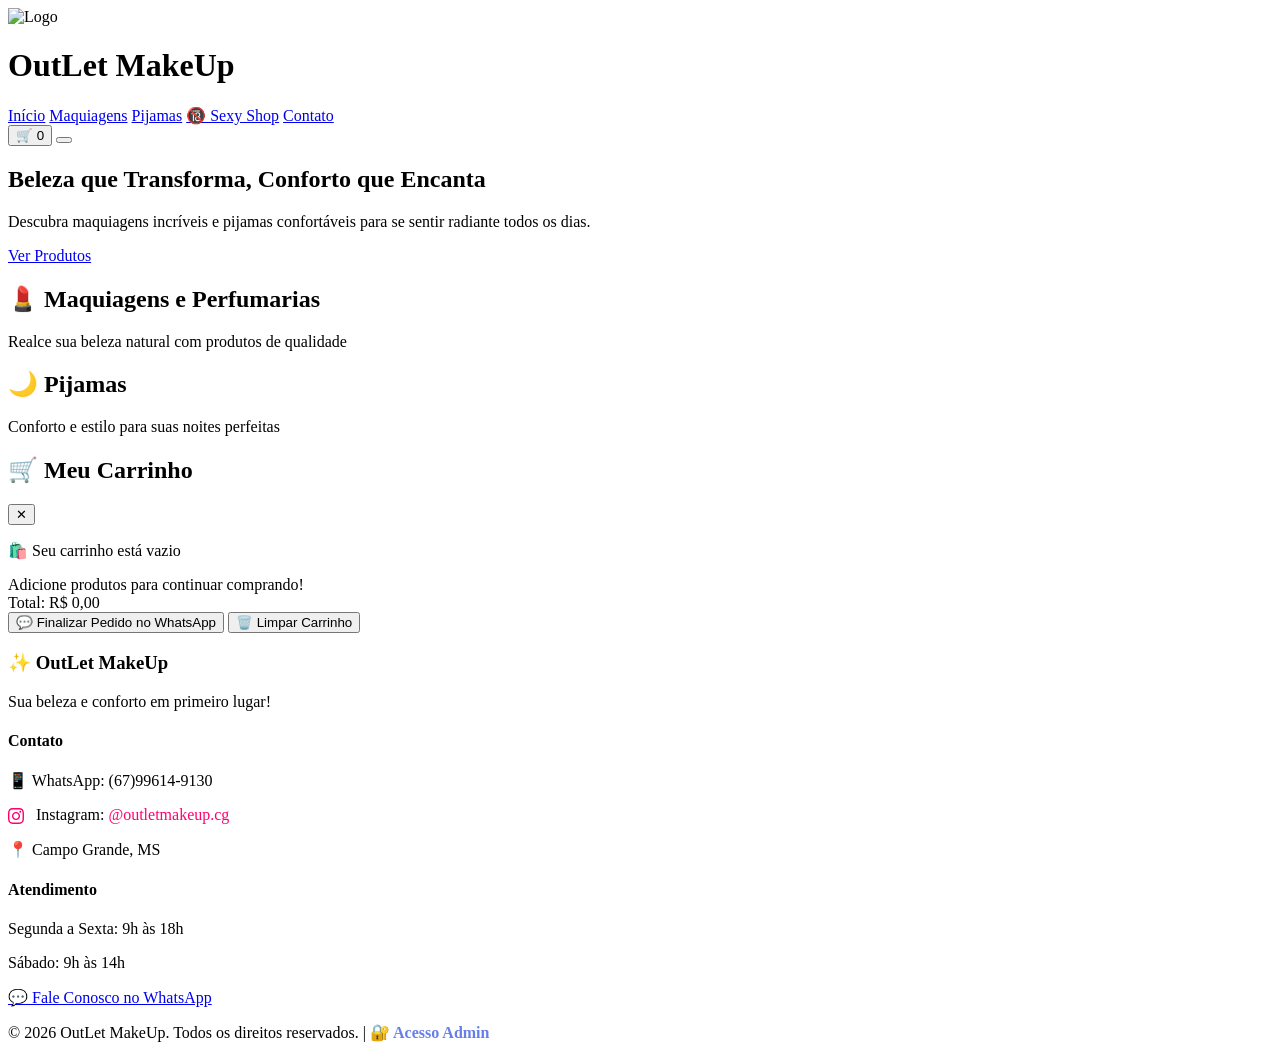
==== index.html @ 84a6726b "ponto" ====
<!doctype html>
<html lang="pt-BR">
  <head>
    <meta charset="UTF-8" />
    <meta name="viewport" content="width=device-width, initial-scale=1.0" />
    <meta
      name="description"
      content="Loja feminina de maquiagens e pijamas - Andreza Store"
    />

    <!-- Open Graph / Facebook -->
    <meta property="og:type" content="website" />
    <meta property="og:title" content="Andreza Store - Maquiagens & Pijamas" />
    <meta
      property="og:description"
      content="Loja feminina de maquiagens e pijamas com os melhores produtos e preços"
    />

    <!-- Twitter -->
    <meta name="twitter:card" content="summary_large_image" />
    <meta name="twitter:title" content="Andreza Store - Maquiagens & Pijamas" />
    <meta
      name="twitter:description"
      content="Loja feminina de maquiagens e pijamas com os melhores produtos e preços"
    />

    <link rel="icon" type="image/jpeg" href="images/favicon.jpeg" />
    <link rel="shortcut icon" type="image/jpeg" href="images/favicon.jpeg" />
    <title>OutLet MakeUp</title>
    <link rel="stylesheet" href="css/style.css" />
  </head>
  <body>
    <!-- HEADER -->
    <header class="header">
      <div class="container">
        <div class="logo">
          <img src="images/favicon.jpeg" alt="Logo" class="logo-img" />
          <h1>OutLet MakeUp</h1>
        </div>
        <nav class="nav">
          <a href="#inicio" class="nav-link">Início</a>
          <a href="#maquiagens" class="nav-link">Maquiagens</a>
          <a href="#pijamas" class="nav-link">Pijamas</a>
          <a href="pages/sexyshop.html" class="nav-link nav-link-sexy"
            >🔞 Sexy Shop</a
          >
          <a href="#contato" class="nav-link">Contato</a>
        </nav>
        <button
          class="cart-icon"
          id="cart-icon"
          aria-label="Carrinho de Compras"
        >
          🛒
          <span class="cart-badge" id="cart-badge">0</span>
        </button>
        <button class="menu-toggle" aria-label="Menu">
          <span></span>
          <span></span>
          <span></span>
        </button>
      </div>
    </header>

    <!-- BANNER PRINCIPAL -->
    <section id="inicio" class="hero">
      <div class="hero-content">
        <h2 class="hero-title">Beleza que Transforma, Conforto que Encanta</h2>
        <p class="hero-subtitle">
          Descubra maquiagens incríveis e pijamas confortáveis para se sentir
          radiante todos os dias.
        </p>
        <a href="#maquiagens" class="btn btn-primary">Ver Produtos</a>
      </div>
    </section>

    <!-- SEÇÃO MAQUIAGENS -->
    <section id="maquiagens" class="products-section">
      <div class="container">
        <h2 class="section-title">💄 Maquiagens e Perfumarias</h2>
        <p class="section-subtitle">
          Realce sua beleza natural com produtos de qualidade
        </p>

        <div class="products-grid" id="makeup-grid">
          <!-- Produtos carregados dinamicamente do Firebase -->
        </div>
      </div>
    </section>

    <!-- SEÇÃO PIJAMAS -->
    <section id="pijamas" class="products-section products-section-alt">
      <div class="container">
        <h2 class="section-title">🌙 Pijamas</h2>
        <p class="section-subtitle">
          Conforto e estilo para suas noites perfeitas
        </p>

        <div class="products-grid" id="pajamas-grid">
          <!-- Produtos carregados dinamicamente do Firebase -->
        </div>
      </div>
    </section>

    <!-- MODAL DO CARRINHO -->
    <div class="cart-modal" id="cart-modal">
      <div class="cart-overlay" id="cart-overlay"></div>
      <div class="cart-sidebar">
        <div class="cart-header">
          <h2>🛒 Meu Carrinho</h2>
          <button
            class="cart-close"
            id="cart-close"
            aria-label="Fechar Carrinho"
          >
            ✕
          </button>
        </div>

        <div class="cart-body" id="cart-body">
          <div class="cart-empty" id="cart-empty">
            <p>🛍️ Seu carrinho está vazio</p>
            <span>Adicione produtos para continuar comprando!</span>
          </div>
          <div class="cart-items" id="cart-items">
            <!-- Itens serão inseridos aqui via JavaScript -->
          </div>
        </div>

        <div class="cart-footer">
          <div class="cart-total">
            <span>Total:</span>
            <span class="cart-total-value" id="cart-total">R$ 0,00</span>
          </div>
          <button class="btn btn-whatsapp-cart" id="checkout-whatsapp">
            💬 Finalizar Pedido no WhatsApp
          </button>
          <button class="btn btn-clear-cart" id="clear-cart">
            🗑️ Limpar Carrinho
          </button>
        </div>
      </div>
    </div>

    <!-- FOOTER -->
    <footer id="contato" class="footer">
      <div class="container">
        <div class="footer-content">
          <div class="footer-section">
            <h3>✨ OutLet MakeUp</h3>
            <p>Sua beleza e conforto em primeiro lugar!</p>
          </div>

          <div class="footer-section">
            <h4>Contato</h4>
            <p>📱 WhatsApp: (67)99614-9130</p>
            <p>
              <svg
                width="16"
                height="16"
                fill="#ff006e"
                viewBox="0 0 24 24"
                style="margin-right: 8px; vertical-align: middle"
              >
                <path
                  d="M12 2.163c3.204 0 3.584.012 4.85.07 3.252.148 4.771 1.691 4.919 4.919.058 1.265.069 1.645.069 4.849 0 3.205-.012 3.584-.069 4.849-.149 3.225-1.664 4.771-4.919 4.919-1.266.058-1.644.07-4.85.07-3.204 0-3.584-.012-4.849-.07-3.26-.149-4.771-1.699-4.919-4.92-.058-1.265-.07-1.644-.07-4.849 0-3.204.013-3.583.07-4.849.149-3.227 1.664-4.771 4.919-4.919 1.266-.057 1.645-.069 4.849-.069zm0-2.163c-3.259 0-3.667.014-4.947.072-4.358.2-6.78 2.618-6.98 6.98-.059 1.281-.073 1.689-.073 4.948 0 3.259.014 3.668.072 4.948.2 4.358 2.618 6.78 6.98 6.98 1.281.058 1.689.072 4.948.072 3.259 0 3.668-.014 4.948-.072 4.354-.2 6.782-2.618 6.979-6.98.059-1.28.073-1.689.073-4.948 0-3.259-.014-3.667-.072-4.947-.196-4.354-2.617-6.78-6.979-6.98-1.281-.059-1.69-.073-4.949-.073zm0 5.838c-3.403 0-6.162 2.759-6.162 6.162s2.759 6.163 6.162 6.163 6.162-2.759 6.162-6.163c0-3.403-2.759-6.162-6.162-6.162zm0 10.162c-2.209 0-4-1.79-4-4 0-2.209 1.791-4 4-4s4 1.791 4 4c0 2.21-1.791 4-4 4zm6.406-11.845c-.796 0-1.441.645-1.441 1.44s.645 1.44 1.441 1.44c.795 0 1.439-.645 1.439-1.44s-.644-1.44-1.439-1.44z"
                />
              </svg>
              Instagram:
              <a
                href="https://www.instagram.com/outletmakeup.cg/"
                target="_blank"
                style="color: #ff006e; text-decoration: none"
                >@outletmakeup.cg</a
              >
            </p>
            <p>📍 Campo Grande, MS</p>
          </div>

          <div class="footer-section">
            <h4>Atendimento</h4>
            <p>Segunda a Sexta: 9h às 18h</p>
            <p>Sábado: 9h às 14h</p>
            <a href="#" class="btn btn-whatsapp" id="contact-whatsapp">
              💬 Fale Conosco no WhatsApp
            </a>
          </div>
        </div>

        <div class="footer-bottom">
          <p>
            &copy; 2026 OutLet MakeUp. Todos os direitos reservados. |
            <a
              href="./pages/admin.html"
              style="color: #667eea; text-decoration: none; font-weight: 600"
              >🔐 Acesso Admin</a
            >
          </p>
        </div>
      </div>
    </footer>

    <!-- JavaScript -->
    <!-- FIREBASE SDK -->
    <script src="https://www.gstatic.com/firebasejs/9.22.0/firebase-app-compat.js"></script>
    <script src="https://www.gstatic.com/firebasejs/9.22.0/firebase-database-compat.js"></script>

    <!-- Configuração do Firebase -->
    <script src="js/firebase-config.js"></script>

    <!-- Script principal -->
    <script src="js/script.js"></script>
  </body>
</html>
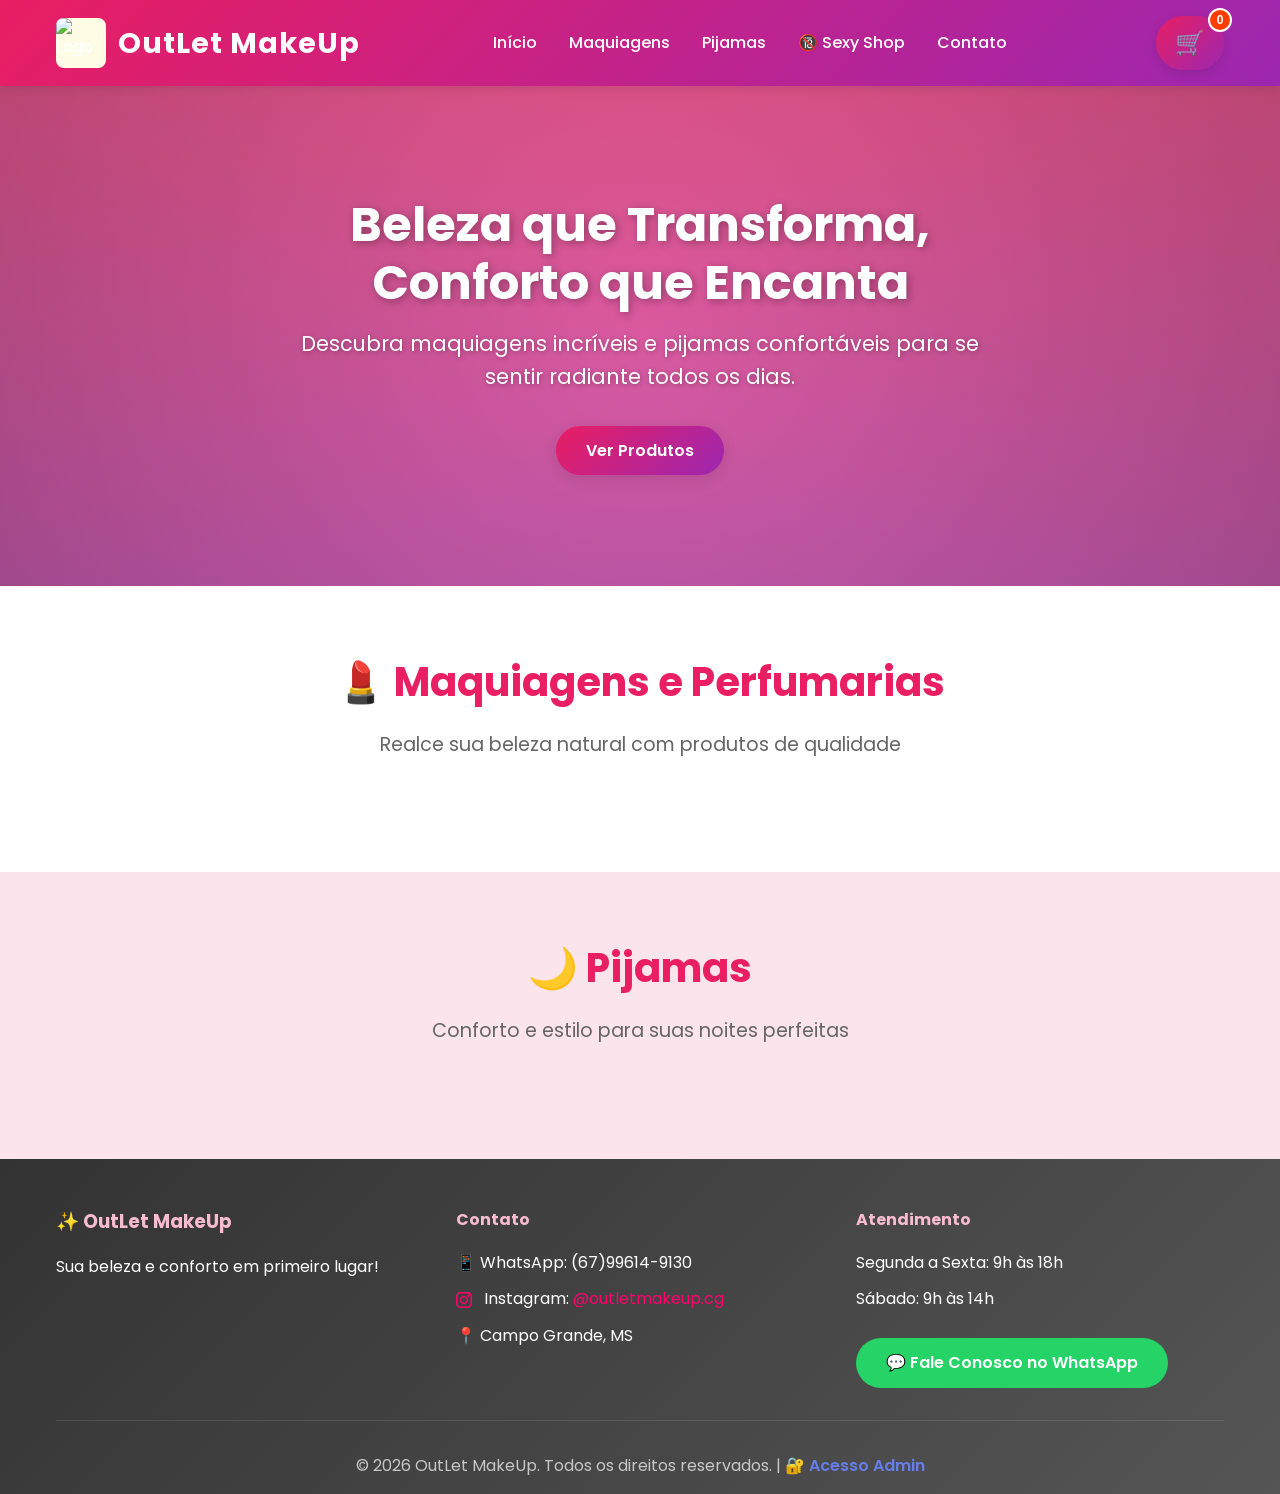
==== commit 51360252: "alteração de fonte" ====
--- a/index.html
+++ b/index.html
@@ -26,6 +26,12 @@
 
     <link rel="icon" type="image/jpeg" href="images/favicon.jpeg" />
     <link rel="shortcut icon" type="image/jpeg" href="images/favicon.jpeg" />
+    <link rel="preconnect" href="https://fonts.googleapis.com" />
+    <link rel="preconnect" href="https://fonts.gstatic.com" crossorigin />
+    <link
+      href="https://fonts.googleapis.com/css2?family=Poppins:wght@300;400;500;600;700&display=swap"
+      rel="stylesheet"
+    />
     <title>OutLet MakeUp</title>
     <link rel="stylesheet" href="css/style.css" />
   </head>
--- a/css/style.css
+++ b/css/style.css
@@ -0,0 +1,947 @@
+/* ========================================
+   RESET E VARIÁVEIS
+======================================== */
+* {
+  margin: 0;
+  padding: 0;
+  box-sizing: border-box;
+}
+
+:root {
+  /* Paleta de Cores Feminina */
+  --primary-color: #e91e63;
+  --secondary-color: #f8bbd0;
+  --accent-color: #9c27b0;
+  --light-pink: #fce4ec;
+  --nude: #f5e6d3;
+  --lilac: #e1bee7;
+  --dark-text: #333;
+  --light-text: #666;
+  --white: #ffffff;
+  --shadow: rgba(0, 0, 0, 0.1);
+  --shadow-hover: rgba(233, 30, 99, 0.3);
+
+  /* Tipografia */
+  --font-main: "Poppins", "Segoe UI", Tahoma, Geneva, Verdana, sans-serif;
+
+  /* Espaçamentos */
+  --spacing-xs: 0.5rem;
+  --spacing-sm: 1rem;
+  --spacing-md: 2rem;
+  --spacing-lg: 3rem;
+  --spacing-xl: 4rem;
+
+  /* Transições */
+  --transition-fast: 0.3s ease;
+  --transition-medium: 0.5s ease;
+}
+
+body {
+  font-family: var(--font-main);
+  color: var(--dark-text);
+  line-height: 1.6;
+  background-color: var(--white);
+  overflow-x: hidden;
+}
+
+/* Cursor de pincel APENAS para botões de carrinho e checkout */
+.btn-add-to-cart,
+.btn-checkout,
+.cart-icon,
+#cart-icon {
+  cursor:
+    url("data:image/svg+xml,%3Csvg xmlns='http://www.w3.org/2000/svg' width='32' height='32' viewBox='0 0 32 32'%3E%3Ctext y='24' font-size='24'%3E🖌️%3C/text%3E%3C/svg%3E"),
+    pointer !important;
+}
+
+/* ========================================
+   UTILITÁRIOS
+======================================== */
+.container {
+  max-width: 1200px;
+  margin: 0 auto;
+  padding: 0 var(--spacing-sm);
+}
+
+/* ========================================
+   HEADER
+======================================== */
+.header {
+  background: linear-gradient(
+    135deg,
+    var(--primary-color),
+    var(--accent-color)
+  );
+  color: var(--white);
+  padding: var(--spacing-sm) 0;
+  position: sticky;
+  top: 0;
+  z-index: 1000;
+  box-shadow: 0 2px 10px var(--shadow);
+}
+
+.header .container {
+  display: flex;
+  justify-content: space-between;
+  align-items: center;
+}
+
+.logo {
+  display: flex;
+  align-items: center;
+}
+
+.logo-img {
+  height: 50px;
+  width: 50px;
+  margin-right: 12px;
+  border-radius: 8px;
+  object-fit: cover;
+  image-rendering: -webkit-optimize-contrast;
+  image-rendering: crisp-edges;
+  filter: contrast(1.1) brightness(1.05);
+}
+
+.logo h1 {
+  font-size: 1.8rem;
+  font-weight: 700;
+  letter-spacing: 1px;
+}
+
+.nav {
+  display: flex;
+  gap: var(--spacing-md);
+}
+
+.nav-link {
+  color: var(--white);
+  text-decoration: none;
+  font-weight: 500;
+  transition:
+    transform var(--transition-fast),
+    opacity var(--transition-fast);
+  position: relative;
+}
+
+.nav-link::after {
+  content: "";
+  position: absolute;
+  bottom: -5px;
+  left: 0;
+  width: 0;
+  height: 2px;
+  background-color: var(--white);
+  transition: width var(--transition-fast);
+}
+
+.nav-link:hover {
+  opacity: 0.8;
+}
+
+.nav-link:hover::after {
+  width: 100%;
+}
+
+/* Menu Mobile */
+.menu-toggle {
+  display: none;
+  flex-direction: column;
+  background: none;
+  border: none;
+  cursor: pointer;
+  padding: var(--spacing-xs);
+}
+
+.menu-toggle span {
+  width: 25px;
+  height: 3px;
+  background-color: var(--white);
+  margin: 3px 0;
+  transition: var(--transition-fast);
+  border-radius: 2px;
+}
+
+/* ========================================
+   BANNER PRINCIPAL (HERO)
+======================================== */
+.hero {
+  background:
+    linear-gradient(rgba(233, 30, 99, 0.75), rgba(156, 39, 176, 0.75)),
+    url("https://images.unsplash.com/photo-1596462502278-27bfdc403348?w=1600&h=900&fit=crop&q=80")
+      center/cover no-repeat;
+  padding: var(--spacing-xl) var(--spacing-sm);
+  text-align: center;
+  min-height: 500px;
+  display: flex;
+  align-items: center;
+  justify-content: center;
+  position: relative;
+  background-attachment: fixed;
+}
+
+.hero::before {
+  content: "";
+  position: absolute;
+  top: 0;
+  left: 0;
+  right: 0;
+  bottom: 0;
+  background: radial-gradient(
+    circle at center,
+    transparent 0%,
+    rgba(0, 0, 0, 0.2) 100%
+  );
+  pointer-events: none;
+}
+
+.hero-content {
+  max-width: 700px;
+  position: relative;
+  z-index: 1;
+}
+
+.hero-title {
+  font-size: 3rem;
+  font-weight: 700;
+  color: var(--white);
+  margin-bottom: var(--spacing-sm);
+  line-height: 1.2;
+  text-shadow: 2px 2px 8px rgba(0, 0, 0, 0.3);
+}
+
+.hero-subtitle {
+  font-size: 1.3rem;
+  color: var(--white);
+  margin-bottom: var(--spacing-md);
+  text-shadow: 1px 1px 5px rgba(0, 0, 0, 0.3);
+}
+
+/* ========================================
+   BOTÕES
+======================================== */
+.btn {
+  display: inline-block;
+  padding: 12px 30px;
+  border-radius: 50px;
+  text-decoration: none;
+  font-weight: 600;
+  transition: all var(--transition-fast);
+  border: none;
+  cursor: pointer;
+  font-size: 1rem;
+}
+
+.btn-primary {
+  background: linear-gradient(
+    135deg,
+    var(--primary-color),
+    var(--accent-color)
+  );
+  color: var(--white);
+  box-shadow: 0 4px 15px var(--shadow);
+}
+
+.btn-primary:hover {
+  transform: translateY(-3px);
+  box-shadow: 0 6px 20px var(--shadow-hover);
+}
+
+.btn-buy {
+  background-color: var(--primary-color);
+  color: var(--white);
+  width: 100%;
+  margin-top: var(--spacing-sm);
+}
+
+.btn-buy:hover {
+  background-color: var(--accent-color);
+  transform: translateY(-2px);
+  box-shadow: 0 5px 15px var(--shadow-hover);
+}
+
+.btn-whatsapp {
+  background-color: #25d366;
+  color: var(--white);
+  margin-top: var(--spacing-sm);
+}
+
+.btn-whatsapp:hover {
+  background-color: #20ba5a;
+  transform: translateY(-2px);
+}
+
+/* ========================================
+   SEÇÕES DE PRODUTOS
+======================================== */
+.products-section {
+  padding: var(--spacing-xl) 0;
+  background-color: var(--white);
+}
+
+.products-section-alt {
+  background-color: var(--light-pink);
+}
+
+.section-title {
+  font-size: 2.5rem;
+  text-align: center;
+  color: var(--primary-color);
+  margin-bottom: var(--spacing-sm);
+  font-weight: 700;
+}
+
+.section-subtitle {
+  text-align: center;
+  color: var(--light-text);
+  font-size: 1.2rem;
+  margin-bottom: var(--spacing-lg);
+}
+
+/* ========================================
+   GRID DE PRODUTOS
+======================================== */
+.products-grid {
+  display: grid;
+  grid-template-columns: repeat(auto-fit, minmax(280px, 1fr));
+  gap: var(--spacing-md);
+  margin-top: var(--spacing-md);
+}
+
+/* ========================================
+   CARD DE PRODUTO
+======================================== */
+.product-card {
+  background-color: var(--white);
+  border-radius: 15px;
+  overflow: hidden;
+  box-shadow: 0 4px 15px var(--shadow);
+  transition: all var(--transition-fast);
+  display: flex;
+  flex-direction: column;
+}
+
+.product-card:hover {
+  transform: translateY(-10px);
+  box-shadow: 0 8px 25px var(--shadow-hover);
+}
+
+.product-image {
+  width: 100%;
+  height: 300px;
+  overflow: hidden;
+  background-color: var(--nude);
+  position: relative;
+  display: flex;
+  align-items: center;
+  justify-content: center;
+}
+
+.product-image img {
+  width: 100%;
+  height: 100%;
+  object-fit: contain; /* Mudado de cover para contain - mostra imagem completa */
+  object-position: center;
+  transition: transform var(--transition-medium);
+  display: block;
+}
+
+.product-card:hover .product-image img {
+  transform: scale(1.1);
+}
+
+.product-info {
+  padding: var(--spacing-sm);
+  flex-grow: 1;
+  display: flex;
+  flex-direction: column;
+}
+
+.product-name {
+  font-size: 1.3rem;
+  color: var(--dark-text);
+  margin-bottom: var(--spacing-xs);
+  font-weight: 600;
+}
+
+.product-price {
+  font-size: 1.5rem;
+  color: var(--primary-color);
+  font-weight: 700;
+  margin-bottom: var(--spacing-sm);
+  flex-grow: 1;
+}
+
+/* ========================================
+   FOOTER
+======================================== */
+.footer {
+  background: linear-gradient(135deg, var(--dark-text), #555);
+  color: var(--white);
+  padding: var(--spacing-lg) 0 var(--spacing-sm);
+}
+
+.footer-content {
+  display: grid;
+  grid-template-columns: repeat(auto-fit, minmax(250px, 1fr));
+  gap: var(--spacing-md);
+  margin-bottom: var(--spacing-md);
+}
+
+.footer-section h3,
+.footer-section h4 {
+  margin-bottom: var(--spacing-sm);
+  color: var(--secondary-color);
+}
+
+.footer-section p {
+  margin-bottom: var(--spacing-xs);
+  line-height: 1.8;
+}
+
+.footer-bottom {
+  text-align: center;
+  padding-top: var(--spacing-md);
+  border-top: 1px solid rgba(255, 255, 255, 0.1);
+  color: rgba(255, 255, 255, 0.7);
+}
+
+/* ========================================
+   RESPONSIVIDADE
+======================================== */
+
+/* Tablets */
+@media (max-width: 768px) {
+  .hero-title {
+    font-size: 2.2rem;
+  }
+
+  .hero-subtitle {
+    font-size: 1.1rem;
+  }
+
+  .section-title {
+    font-size: 2rem;
+  }
+
+  .products-grid {
+    grid-template-columns: repeat(auto-fit, minmax(250px, 1fr));
+    gap: var(--spacing-sm);
+  }
+
+  .nav {
+    display: none;
+  }
+
+  .menu-toggle {
+    display: flex;
+  }
+
+  /* Menu Mobile Ativo */
+  .nav.active {
+    display: flex;
+    flex-direction: column;
+    position: absolute;
+    top: 100%;
+    left: 0;
+    right: 0;
+    background: linear-gradient(
+      135deg,
+      var(--primary-color),
+      var(--accent-color)
+    );
+    padding: var(--spacing-sm);
+    gap: var(--spacing-sm);
+  }
+}
+
+/* Mobile */
+@media (max-width: 480px) {
+  .hero {
+    padding: var(--spacing-md) var(--spacing-sm);
+    min-height: 400px;
+  }
+
+  .hero-title {
+    font-size: 1.8rem;
+  }
+
+  .hero-subtitle {
+    font-size: 1rem;
+  }
+
+  .section-title {
+    font-size: 1.8rem;
+  }
+
+  .products-grid {
+    grid-template-columns: 1fr;
+  }
+
+  .logo h1 {
+    font-size: 1.4rem;
+  }
+
+  .product-image {
+    height: 250px;
+  }
+
+  .footer-content {
+    grid-template-columns: 1fr;
+    text-align: center;
+  }
+}
+
+/* ========================================
+   ANIMAÇÕES
+======================================== */
+@keyframes fadeIn {
+  from {
+    opacity: 0;
+    transform: translateY(20px);
+  }
+  to {
+    opacity: 1;
+    transform: translateY(0);
+  }
+}
+
+.product-card {
+  animation: fadeIn 0.6s ease-out;
+}
+
+/* ========================================
+   SCROLL SUAVE
+======================================== */
+html {
+  scroll-behavior: smooth;
+}
+
+/* ========================================
+   LOADING STATES
+======================================== */
+img {
+  background-color: var(--nude);
+}
+
+/* ========================================
+   CARRINHO DE COMPRAS
+======================================== */
+
+/* Ícone do Carrinho */
+.cart-icon {
+  position: relative;
+  background: linear-gradient(
+    135deg,
+    var(--primary-color),
+    var(--accent-color)
+  );
+  border: none;
+  padding: 0.8rem 1.2rem;
+  border-radius: 50px;
+  cursor: pointer;
+  font-size: 1.5rem;
+  transition: all var(--transition-fast);
+  box-shadow: 0 4px 12px var(--shadow);
+  margin-left: 1rem;
+}
+
+.cart-icon:hover {
+  transform: translateY(-2px);
+  box-shadow: 0 6px 16px var(--shadow-hover);
+}
+
+.cart-badge {
+  position: absolute;
+  top: -8px;
+  right: -8px;
+  background: #ff3d00;
+  color: white;
+  border-radius: 50%;
+  width: 24px;
+  height: 24px;
+  display: flex;
+  align-items: center;
+  justify-content: center;
+  font-size: 0.75rem;
+  font-weight: bold;
+  border: 2px solid white;
+  animation: pulse 2s infinite;
+}
+
+@keyframes pulse {
+  0%,
+  100% {
+    transform: scale(1);
+  }
+  50% {
+    transform: scale(1.1);
+  }
+}
+
+/* Modal do Carrinho */
+.cart-modal {
+  position: fixed;
+  top: 0;
+  right: 0;
+  width: 100%;
+  height: 100%;
+  z-index: 9999;
+  visibility: hidden;
+  opacity: 0;
+  transition: all var(--transition-fast);
+}
+
+.cart-modal.active {
+  visibility: visible;
+  opacity: 1;
+}
+
+.cart-overlay {
+  position: absolute;
+  top: 0;
+  left: 0;
+  width: 100%;
+  height: 100%;
+  background: rgba(0, 0, 0, 0.7);
+  backdrop-filter: blur(4px);
+}
+
+.cart-sidebar {
+  position: absolute;
+  top: 0;
+  right: -100%;
+  width: 100%;
+  max-width: 450px;
+  height: 100%;
+  background: white;
+  box-shadow: -4px 0 20px rgba(0, 0, 0, 0.2);
+  transition: right var(--transition-fast);
+  display: flex;
+  flex-direction: column;
+}
+
+.cart-modal.active .cart-sidebar {
+  right: 0;
+}
+
+/* Cabeçalho do Carrinho */
+.cart-header {
+  display: flex;
+  justify-content: space-between;
+  align-items: center;
+  padding: 1.5rem;
+  background: linear-gradient(
+    135deg,
+    var(--primary-color),
+    var(--accent-color)
+  );
+  color: white;
+}
+
+.cart-header h2 {
+  font-size: 1.5rem;
+  margin: 0;
+}
+
+.cart-close {
+  background: rgba(255, 255, 255, 0.2);
+  border: none;
+  color: white;
+  font-size: 1.8rem;
+  width: 40px;
+  height: 40px;
+  border-radius: 50%;
+  cursor: pointer;
+  transition: all var(--transition-fast);
+  display: flex;
+  align-items: center;
+  justify-content: center;
+}
+
+.cart-close:hover {
+  background: rgba(255, 255, 255, 0.3);
+  transform: rotate(90deg);
+}
+
+/* Corpo do Carrinho */
+.cart-body {
+  flex: 1;
+  overflow-y: auto;
+  padding: 1.5rem;
+}
+
+.cart-empty {
+  text-align: center;
+  padding: 3rem 1rem;
+  color: var(--light-text);
+}
+
+.cart-empty p {
+  font-size: 1.5rem;
+  margin-bottom: 0.5rem;
+}
+
+.cart-empty span {
+  font-size: 0.95rem;
+}
+
+/* Itens do Carrinho */
+.cart-items {
+  display: flex;
+  flex-direction: column;
+  gap: 1rem;
+}
+
+.cart-item {
+  display: flex;
+  gap: 1rem;
+  padding: 1rem;
+  background: var(--light-pink);
+  border-radius: 12px;
+  animation: slideIn 0.3s ease;
+}
+
+@keyframes slideIn {
+  from {
+    opacity: 0;
+    transform: translateX(50px);
+  }
+  to {
+    opacity: 1;
+    transform: translateX(0);
+  }
+}
+
+.cart-item-image {
+  width: 80px;
+  height: 80px;
+  border-radius: 8px;
+  object-fit: cover;
+  flex-shrink: 0;
+}
+
+.cart-item-details {
+  flex: 1;
+  display: flex;
+  flex-direction: column;
+  gap: 0.5rem;
+}
+
+.cart-item-name {
+  font-weight: 600;
+  color: var(--dark-text);
+  font-size: 0.95rem;
+}
+
+.cart-item-price {
+  color: var(--primary-color);
+  font-weight: 700;
+  font-size: 1.1rem;
+}
+
+.cart-item-actions {
+  display: flex;
+  align-items: center;
+  gap: 0.5rem;
+  margin-top: auto;
+}
+
+.cart-item-qty-control {
+  display: flex;
+  align-items: center;
+  gap: 0.5rem;
+  background: white;
+  border-radius: 8px;
+  padding: 0.3rem;
+}
+
+.cart-item-qty-btn {
+  background: var(--primary-color);
+  color: white;
+  border: none;
+  width: 28px;
+  height: 28px;
+  border-radius: 6px;
+  cursor: pointer;
+  font-size: 1rem;
+  display: flex;
+  align-items: center;
+  justify-content: center;
+  transition: all var(--transition-fast);
+}
+
+.cart-item-qty-btn:hover {
+  background: var(--accent-color);
+  transform: scale(1.1);
+}
+
+.cart-item-qty-btn:disabled {
+  background: #ccc;
+  cursor: not-allowed;
+  transform: scale(1);
+}
+
+.cart-item-qty {
+  font-weight: 600;
+  color: var(--dark-text);
+  min-width: 30px;
+  text-align: center;
+}
+
+.cart-item-remove {
+  background: #ff3d00;
+  color: white;
+  border: none;
+  padding: 0.4rem 0.8rem;
+  border-radius: 6px;
+  cursor: pointer;
+  font-size: 0.85rem;
+  transition: all var(--transition-fast);
+  margin-left: auto;
+}
+
+.cart-item-remove:hover {
+  background: #d32f2f;
+  transform: scale(1.05);
+}
+
+/* Rodapé do Carrinho */
+.cart-footer {
+  border-top: 2px solid var(--light-pink);
+  padding: 1.5rem;
+  background: white;
+}
+
+.cart-total {
+  display: flex;
+  justify-content: space-between;
+  align-items: center;
+  margin-bottom: 1rem;
+  padding: 1rem;
+  background: var(--light-pink);
+  border-radius: 8px;
+}
+
+.cart-total span:first-child {
+  font-size: 1.1rem;
+  font-weight: 600;
+  color: var(--dark-text);
+}
+
+.cart-total-value {
+  font-size: 1.5rem;
+  font-weight: 700;
+  color: var(--primary-color);
+}
+
+.btn-whatsapp-cart {
+  width: 100%;
+  background: linear-gradient(135deg, #25d366, #128c7e);
+  color: white;
+  border: none;
+  padding: 1rem;
+  border-radius: 12px;
+  font-size: 1rem;
+  font-weight: 600;
+  cursor: pointer;
+  transition: all var(--transition-fast);
+  margin-bottom: 0.8rem;
+}
+
+.btn-whatsapp-cart:hover {
+  transform: translateY(-2px);
+  box-shadow: 0 6px 20px rgba(37, 211, 102, 0.4);
+}
+
+.btn-clear-cart {
+  width: 100%;
+  background: transparent;
+  color: var(--light-text);
+  border: 2px solid #ddd;
+  padding: 0.8rem;
+  border-radius: 12px;
+  font-size: 0.9rem;
+  font-weight: 600;
+  cursor: pointer;
+  transition: all var(--transition-fast);
+}
+
+.btn-clear-cart:hover {
+  background: #f5f5f5;
+  border-color: #bbb;
+}
+
+/* Botão Adicionar ao Carrinho */
+.btn-add-to-cart {
+  width: 100%;
+  background: linear-gradient(
+    135deg,
+    var(--primary-color),
+    var(--accent-color)
+  );
+  color: white;
+  border: none;
+  padding: 0.9rem 1.5rem;
+  border-radius: 30px;
+  font-size: 1rem;
+  font-weight: 600;
+  cursor: pointer;
+  transition: all var(--transition-fast);
+  box-shadow: 0 4px 12px var(--shadow);
+}
+
+.btn-add-to-cart:hover {
+  transform: translateY(-3px);
+  box-shadow: 0 6px 20px var(--shadow-hover);
+}
+
+.btn-add-to-cart:active {
+  transform: scale(0.98);
+}
+
+/* Animação ao adicionar produto */
+@keyframes addToCartAnimation {
+  0% {
+    transform: scale(1);
+  }
+  50% {
+    transform: scale(1.1);
+  }
+  100% {
+    transform: scale(1);
+  }
+}
+
+.btn-add-to-cart.adding {
+  animation: addToCartAnimation 0.3s ease;
+}
+
+/* Responsivo */
+@media (max-width: 768px) {
+  .cart-icon {
+    padding: 0.6rem 1rem;
+    font-size: 1.3rem;
+    margin-left: 0.5rem;
+  }
+
+  .cart-sidebar {
+    max-width: 100%;
+  }
+
+  .cart-item {
+    flex-direction: row;
+  }
+
+  .cart-item-image {
+    width: 70px;
+    height: 70px;
+  }
+
+  .cart-item-name {
+    font-size: 0.9rem;
+  }
+
+  .cart-item-price {
+    font-size: 1rem;
+  }
+}
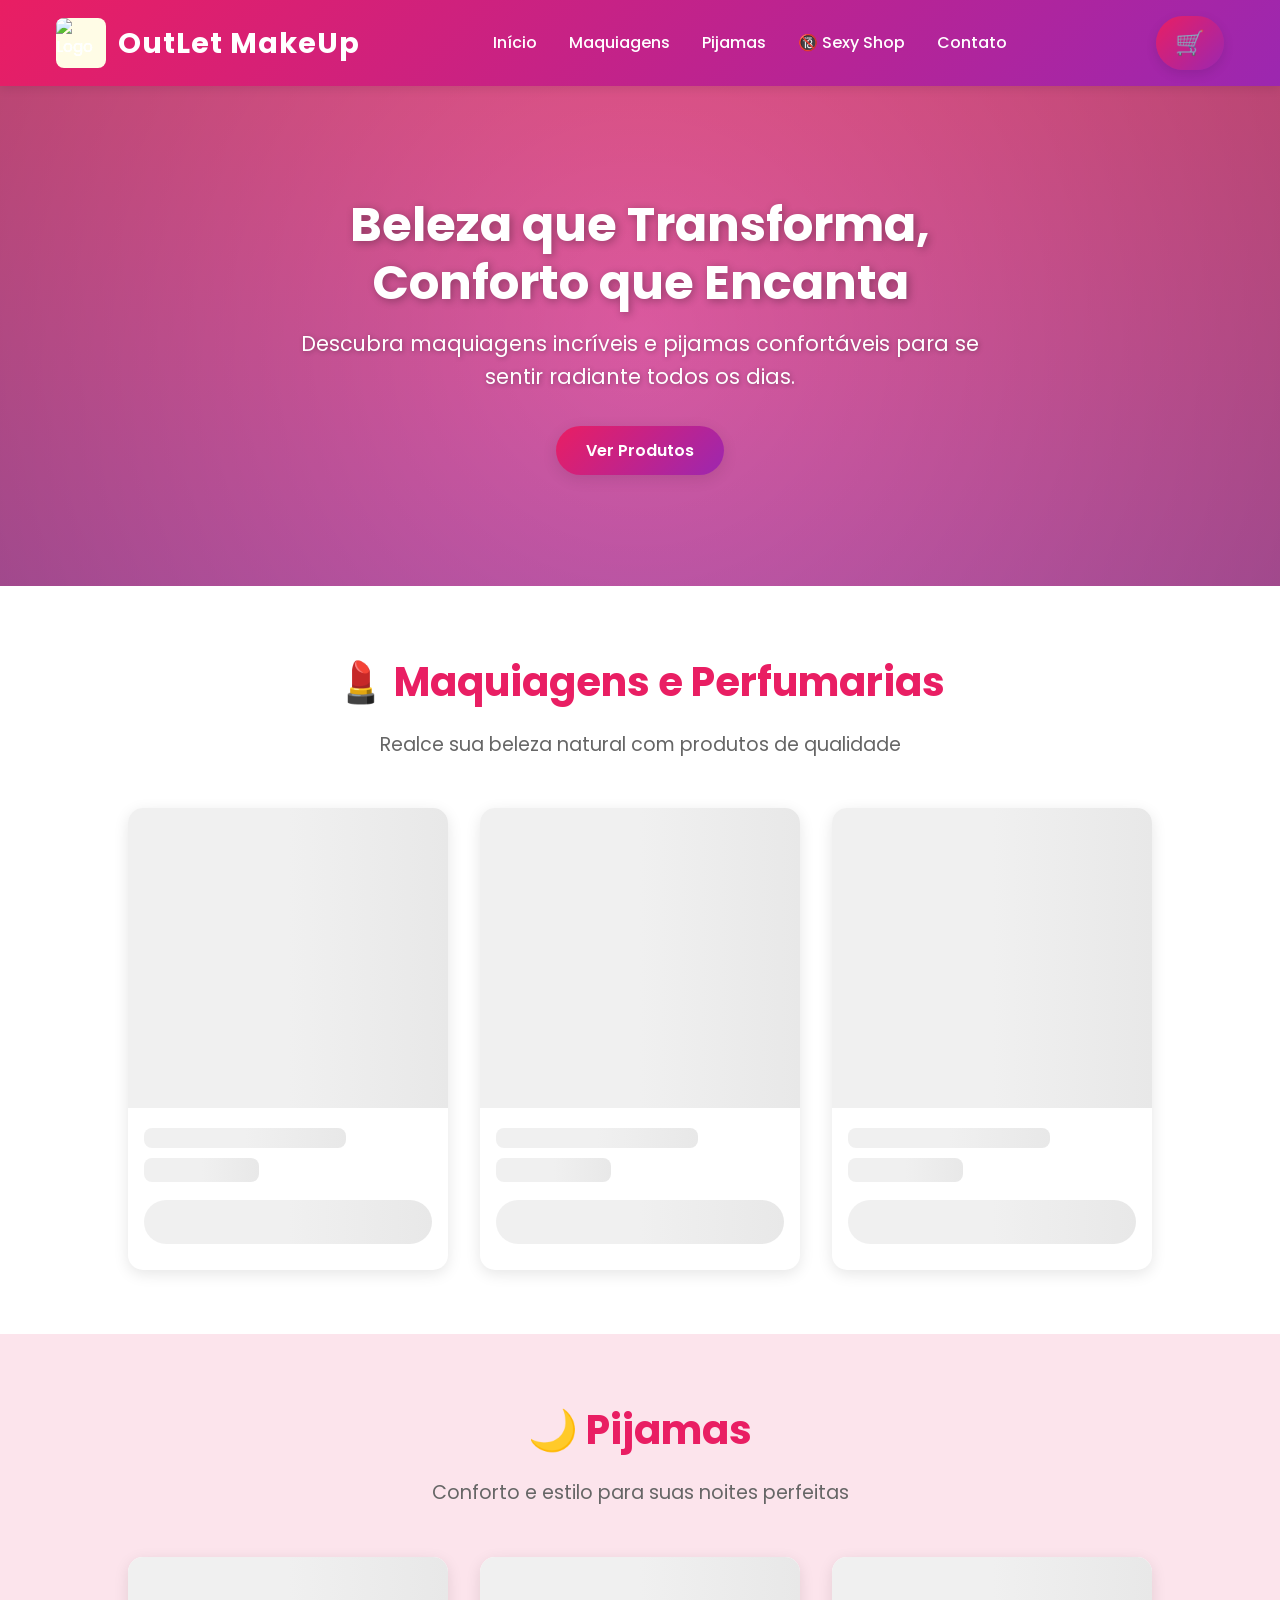
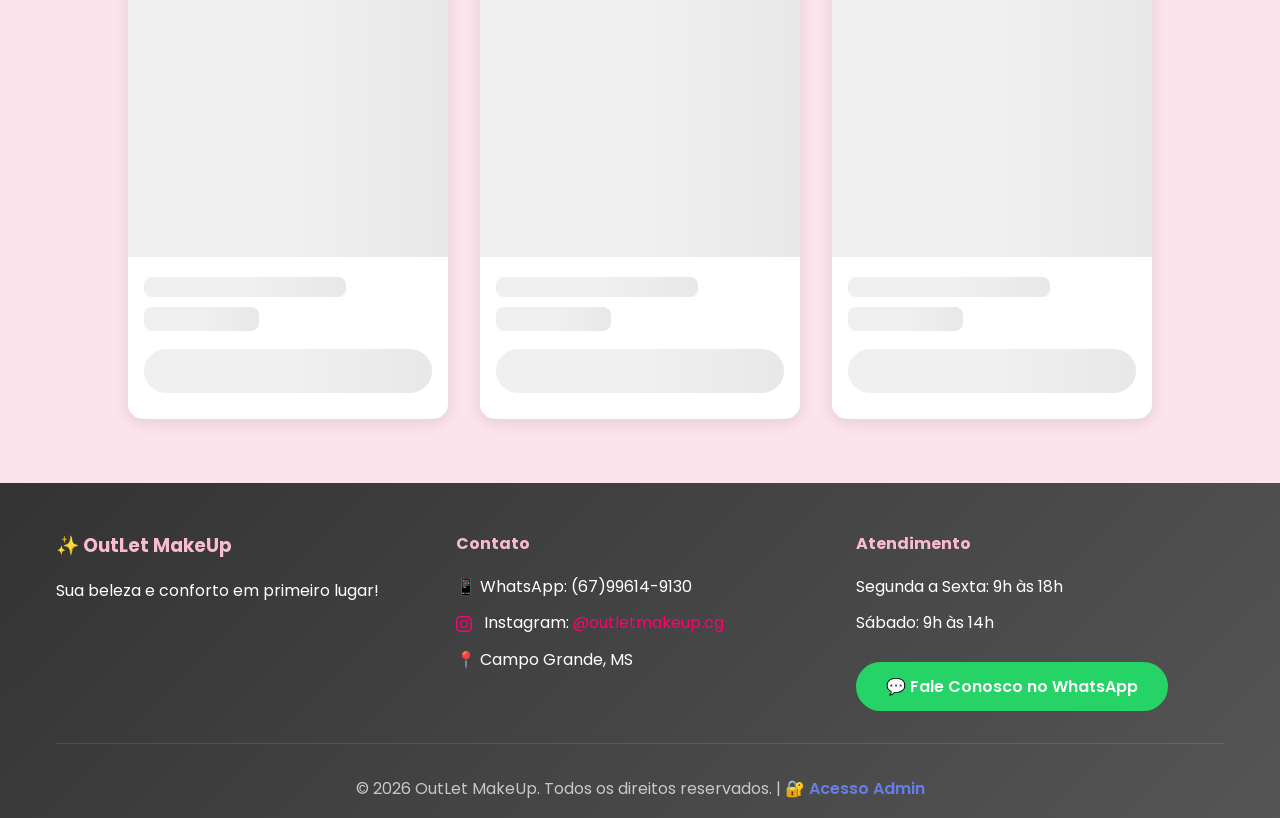
==== commit fc70a6b0: "AJUSTES" ====
--- a/index.html
+++ b/index.html
@@ -10,18 +10,18 @@
 
     <!-- Open Graph / Facebook -->
     <meta property="og:type" content="website" />
-    <meta property="og:title" content="Andreza Store - Maquiagens & Pijamas" />
+    <meta property="og:title" content="OutLet MakeUp - Maquiagens & Pijamas" />
     <meta
       property="og:description"
-      content="Loja feminina de maquiagens e pijamas com os melhores produtos e preços"
+      content="Loja feminina de maquiagens, perfumarias e pijamas com os melhores produtos e preços"
     />
 
     <!-- Twitter -->
     <meta name="twitter:card" content="summary_large_image" />
-    <meta name="twitter:title" content="Andreza Store - Maquiagens & Pijamas" />
+    <meta name="twitter:title" content="OutLet MakeUp - Maquiagens & Pijamas" />
     <meta
       name="twitter:description"
-      content="Loja feminina de maquiagens e pijamas com os melhores produtos e preços"
+      content="Loja feminina de maquiagens, perfumarias e pijamas com os melhores produtos e preços"
     />
 
     <link rel="icon" type="image/jpeg" href="images/favicon.jpeg" />
@@ -58,7 +58,9 @@
           aria-label="Carrinho de Compras"
         >
           🛒
-          <span class="cart-badge" id="cart-badge">0</span>
+          <span class="cart-badge" id="cart-badge" style="display: none"
+            >0</span
+          >
         </button>
         <button class="menu-toggle" aria-label="Menu">
           <span></span>
@@ -89,7 +91,30 @@
         </p>
 
         <div class="products-grid" id="makeup-grid">
-          <!-- Produtos carregados dinamicamente do Firebase -->
+          <div class="product-card skeleton-card">
+            <div class="skeleton-image"></div>
+            <div class="product-info">
+              <div class="skeleton-line skeleton-title"></div>
+              <div class="skeleton-line skeleton-price"></div>
+              <div class="skeleton-line skeleton-btn"></div>
+            </div>
+          </div>
+          <div class="product-card skeleton-card">
+            <div class="skeleton-image"></div>
+            <div class="product-info">
+              <div class="skeleton-line skeleton-title"></div>
+              <div class="skeleton-line skeleton-price"></div>
+              <div class="skeleton-line skeleton-btn"></div>
+            </div>
+          </div>
+          <div class="product-card skeleton-card">
+            <div class="skeleton-image"></div>
+            <div class="product-info">
+              <div class="skeleton-line skeleton-title"></div>
+              <div class="skeleton-line skeleton-price"></div>
+              <div class="skeleton-line skeleton-btn"></div>
+            </div>
+          </div>
         </div>
       </div>
     </section>
@@ -103,7 +128,30 @@
         </p>
 
         <div class="products-grid" id="pajamas-grid">
-          <!-- Produtos carregados dinamicamente do Firebase -->
+          <div class="product-card skeleton-card">
+            <div class="skeleton-image"></div>
+            <div class="product-info">
+              <div class="skeleton-line skeleton-title"></div>
+              <div class="skeleton-line skeleton-price"></div>
+              <div class="skeleton-line skeleton-btn"></div>
+            </div>
+          </div>
+          <div class="product-card skeleton-card">
+            <div class="skeleton-image"></div>
+            <div class="product-info">
+              <div class="skeleton-line skeleton-title"></div>
+              <div class="skeleton-line skeleton-price"></div>
+              <div class="skeleton-line skeleton-btn"></div>
+            </div>
+          </div>
+          <div class="product-card skeleton-card">
+            <div class="skeleton-image"></div>
+            <div class="product-info">
+              <div class="skeleton-line skeleton-title"></div>
+              <div class="skeleton-line skeleton-price"></div>
+              <div class="skeleton-line skeleton-btn"></div>
+            </div>
+          </div>
         </div>
       </div>
     </section>
@@ -176,7 +224,7 @@
               <a
                 href="https://www.instagram.com/outletmakeup.cg/"
                 target="_blank"
-                style="color: #ff006e; text-decoration: none"
+                class="footer-instagram-link"
                 >@outletmakeup.cg</a
               >
             </p>
@@ -187,24 +235,35 @@
             <h4>Atendimento</h4>
             <p>Segunda a Sexta: 9h às 18h</p>
             <p>Sábado: 9h às 14h</p>
-            <a href="#" class="btn btn-whatsapp" id="contact-whatsapp">
+            <button
+              type="button"
+              class="btn btn-whatsapp"
+              id="contact-whatsapp"
+            >
               💬 Fale Conosco no WhatsApp
-            </a>
+            </button>
           </div>
         </div>
 
         <div class="footer-bottom">
           <p>
             &copy; 2026 OutLet MakeUp. Todos os direitos reservados. |
-            <a
-              href="./pages/admin.html"
-              style="color: #667eea; text-decoration: none; font-weight: 600"
+            <a href="./pages/admin.html" class="footer-admin-link"
               >🔐 Acesso Admin</a
             >
           </p>
         </div>
       </div>
     </footer>
+
+    <!-- Botão Scroll to Top -->
+    <button
+      class="scroll-to-top"
+      id="scroll-to-top"
+      aria-label="Voltar ao topo"
+    >
+      ↑
+    </button>
 
     <!-- JavaScript -->
     <!-- FIREBASE SDK -->
--- a/css/style.css
+++ b/css/style.css
@@ -142,6 +142,10 @@
   width: 100%;
 }
 
+.nav-link.active::after {
+  width: 100%;
+}
+
 /* Menu Mobile */
 .menu-toggle {
   display: none;
@@ -229,6 +233,7 @@
   border: none;
   cursor: pointer;
   font-size: 1rem;
+  font-family: inherit;
 }
 
 .btn-primary {
@@ -302,9 +307,10 @@
 ======================================== */
 .products-grid {
   display: grid;
-  grid-template-columns: repeat(auto-fit, minmax(280px, 1fr));
+  grid-template-columns: repeat(auto-fill, minmax(280px, 320px));
   gap: var(--spacing-md);
   margin-top: var(--spacing-md);
+  justify-content: center;
 }
 
 /* ========================================
@@ -411,6 +417,10 @@
 
 /* Tablets */
 @media (max-width: 768px) {
+  .hero {
+    background-attachment: scroll;
+  }
+
   .hero-title {
     font-size: 2.2rem;
   }
@@ -945,3 +955,118 @@
     font-size: 1rem;
   }
 }
+
+/* ========================================
+   SKELETON LOADER
+======================================== */
+.skeleton-card {
+  pointer-events: none;
+  animation: none !important;
+}
+
+.skeleton-image {
+  width: 100%;
+  height: 300px;
+  background: linear-gradient(90deg, #f0f0f0 25%, #e8e8e8 50%, #f0f0f0 75%);
+  background-size: 200% 100%;
+  animation: shimmer 1.5s infinite;
+}
+
+.skeleton-line {
+  height: 16px;
+  border-radius: 8px;
+  background: linear-gradient(90deg, #f0f0f0 25%, #e8e8e8 50%, #f0f0f0 75%);
+  background-size: 200% 100%;
+  animation: shimmer 1.5s infinite;
+  margin-bottom: 10px;
+}
+
+.skeleton-title {
+  width: 70%;
+  height: 20px;
+  margin-top: 4px;
+}
+
+.skeleton-price {
+  width: 40%;
+  height: 24px;
+}
+
+.skeleton-btn {
+  width: 100%;
+  height: 44px;
+  border-radius: 30px;
+  margin-top: 8px;
+}
+
+@keyframes shimmer {
+  0% {
+    background-position: 200% 0;
+  }
+  100% {
+    background-position: -200% 0;
+  }
+}
+
+/* ========================================
+   SCROLL TO TOP
+======================================== */
+.scroll-to-top {
+  position: fixed;
+  bottom: 2rem;
+  right: 2rem;
+  width: 48px;
+  height: 48px;
+  background: linear-gradient(
+    135deg,
+    var(--primary-color),
+    var(--accent-color)
+  );
+  color: var(--white);
+  border: none;
+  border-radius: 50%;
+  font-size: 1.3rem;
+  cursor: pointer;
+  box-shadow: 0 4px 15px var(--shadow-hover);
+  transition: all var(--transition-fast);
+  z-index: 999;
+  opacity: 0;
+  visibility: hidden;
+  transform: translateY(10px);
+  font-family: inherit;
+}
+
+.scroll-to-top.visible {
+  opacity: 1;
+  visibility: visible;
+  transform: translateY(0);
+}
+
+.scroll-to-top:hover {
+  transform: translateY(-3px);
+  box-shadow: 0 6px 20px var(--shadow-hover);
+}
+
+/* ========================================
+   FOOTER LINKS
+======================================== */
+.footer-instagram-link {
+  color: #ff006e;
+  text-decoration: none;
+  transition: opacity var(--transition-fast);
+}
+
+.footer-instagram-link:hover {
+  opacity: 0.8;
+}
+
+.footer-admin-link {
+  color: #667eea;
+  text-decoration: none;
+  font-weight: 600;
+  transition: opacity var(--transition-fast);
+}
+
+.footer-admin-link:hover {
+  opacity: 0.8;
+}
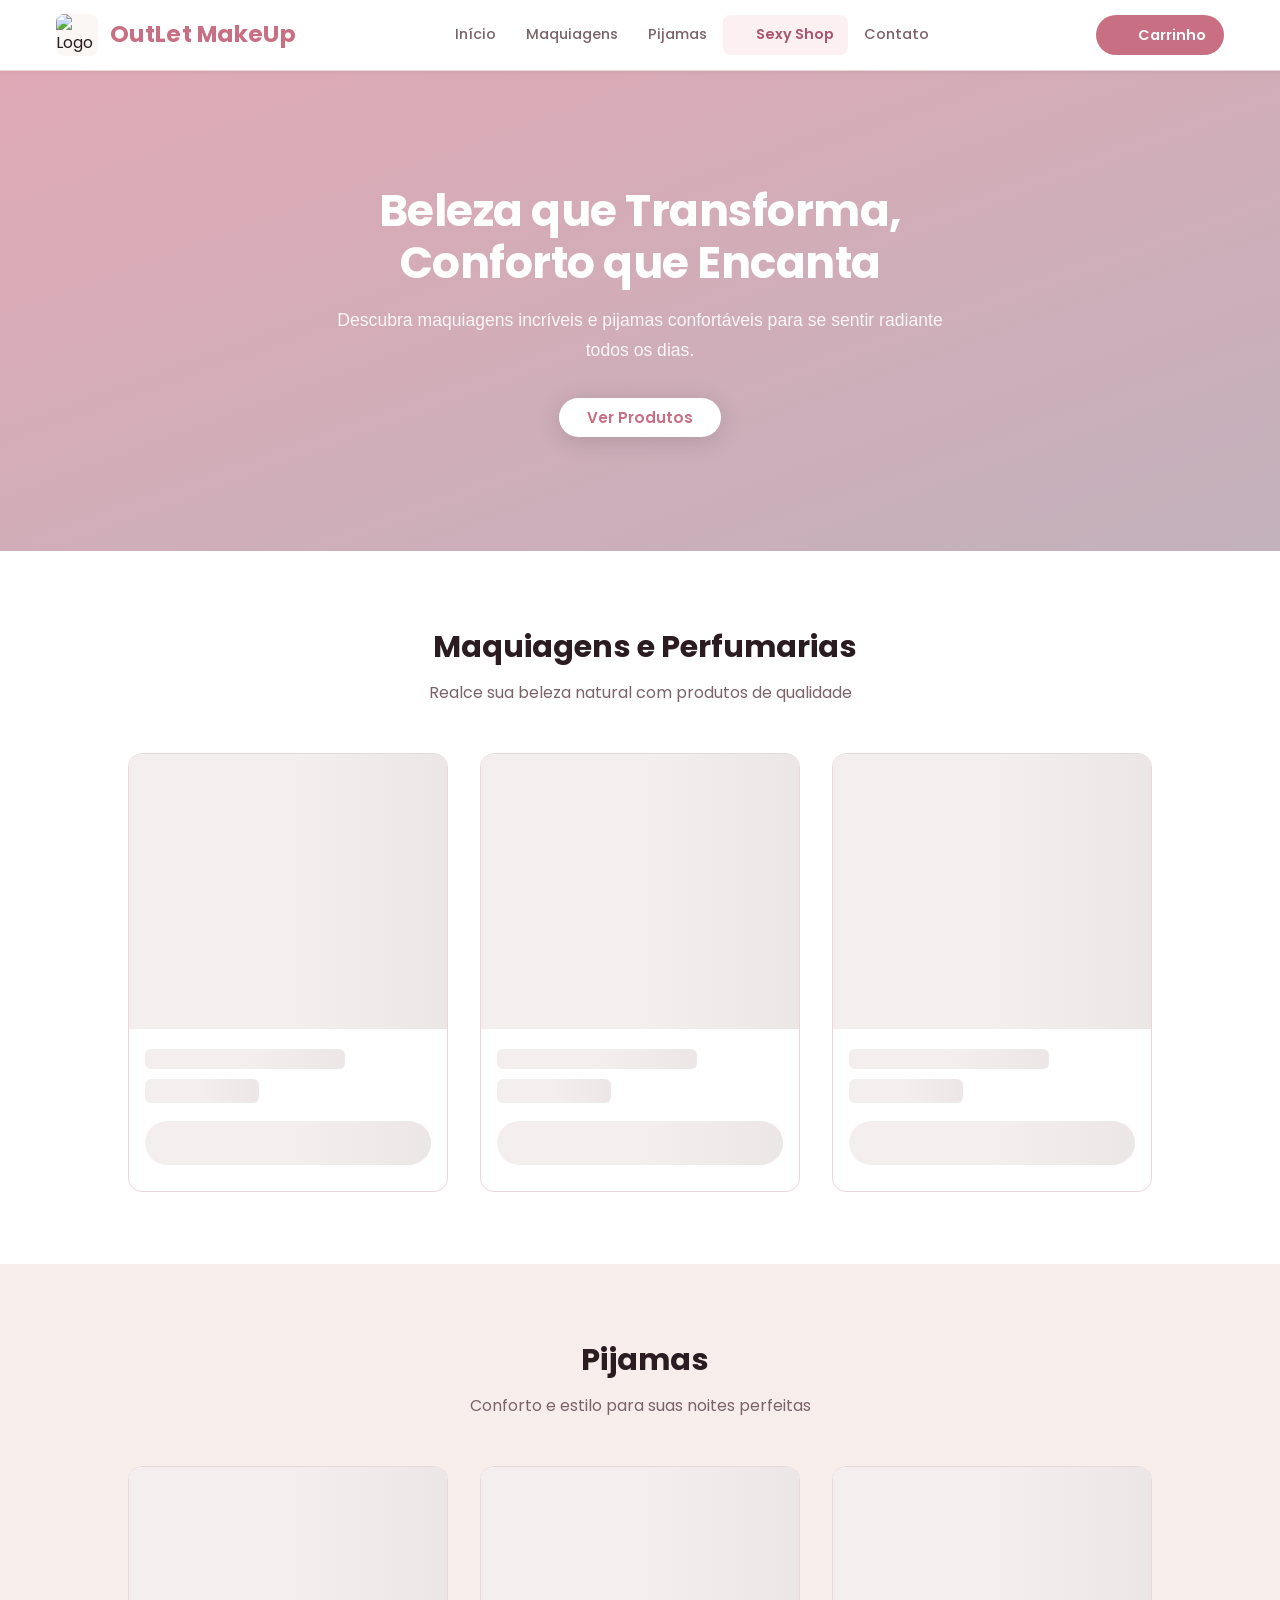
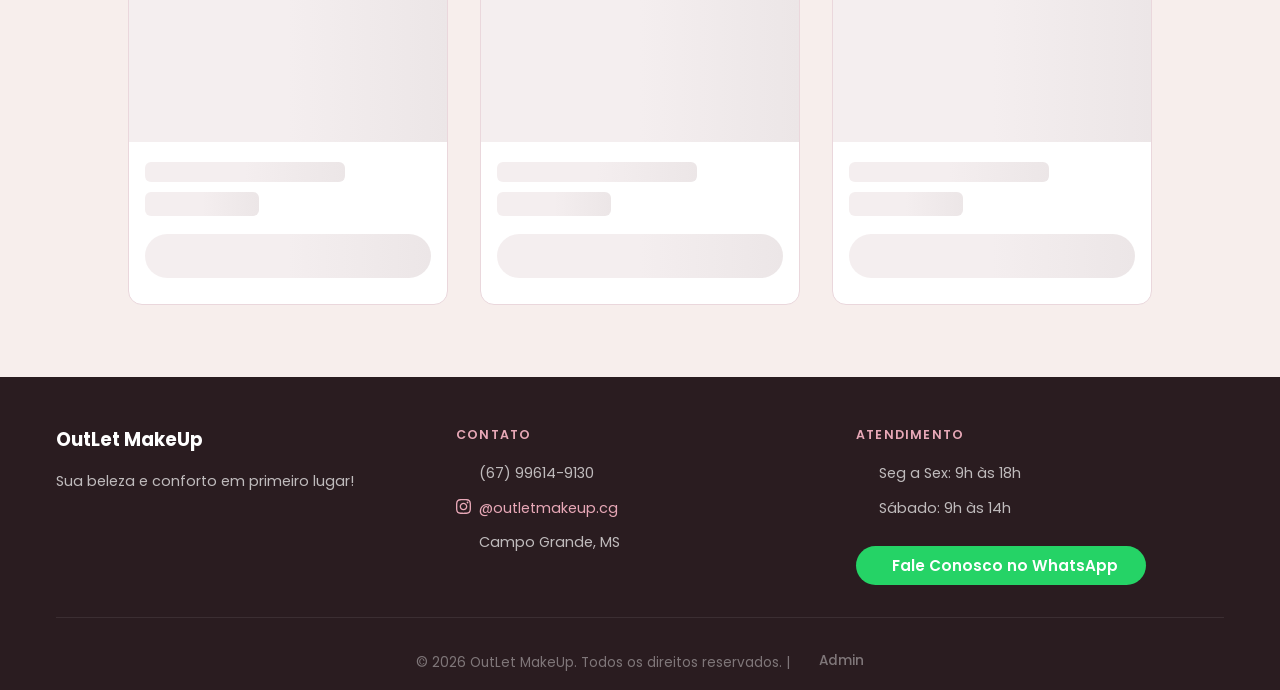
==== commit 46ea9d80: "ajuste nas cores" ====
--- a/index.html
+++ b/index.html
@@ -34,6 +34,8 @@
     />
     <title>OutLet MakeUp</title>
     <link rel="stylesheet" href="css/style.css" />
+    <!-- Lucide Icons -->
+    <script src="https://unpkg.com/lucide@latest/dist/umd/lucide.min.js"></script>
   </head>
   <body>
     <!-- HEADER -->
@@ -47,9 +49,9 @@
           <a href="#inicio" class="nav-link">Início</a>
           <a href="#maquiagens" class="nav-link">Maquiagens</a>
           <a href="#pijamas" class="nav-link">Pijamas</a>
-          <a href="pages/sexyshop.html" class="nav-link nav-link-sexy"
-            >🔞 Sexy Shop</a
-          >
+          <a href="pages/sexyshop.html" class="nav-link nav-link-sexy">
+            <i data-lucide="flame"></i> Sexy Shop
+          </a>
           <a href="#contato" class="nav-link">Contato</a>
         </nav>
         <button
@@ -57,7 +59,8 @@
           id="cart-icon"
           aria-label="Carrinho de Compras"
         >
-          🛒
+          <i data-lucide="shopping-bag"></i>
+          <span>Carrinho</span>
           <span class="cart-badge" id="cart-badge" style="display: none"
             >0</span
           >
@@ -85,7 +88,9 @@
     <!-- SEÇÃO MAQUIAGENS -->
     <section id="maquiagens" class="products-section">
       <div class="container">
-        <h2 class="section-title">💄 Maquiagens e Perfumarias</h2>
+        <h2 class="section-title">
+          <i data-lucide="sparkles"></i> Maquiagens e Perfumarias
+        </h2>
         <p class="section-subtitle">
           Realce sua beleza natural com produtos de qualidade
         </p>
@@ -122,7 +127,7 @@
     <!-- SEÇÃO PIJAMAS -->
     <section id="pijamas" class="products-section products-section-alt">
       <div class="container">
-        <h2 class="section-title">🌙 Pijamas</h2>
+        <h2 class="section-title"><i data-lucide="moon"></i> Pijamas</h2>
         <p class="section-subtitle">
           Conforto e estilo para suas noites perfeitas
         </p>
@@ -161,19 +166,20 @@
       <div class="cart-overlay" id="cart-overlay"></div>
       <div class="cart-sidebar">
         <div class="cart-header">
-          <h2>🛒 Meu Carrinho</h2>
+          <h2><i data-lucide="shopping-bag"></i> Meu Carrinho</h2>
           <button
             class="cart-close"
             id="cart-close"
             aria-label="Fechar Carrinho"
           >
-            ✕
+            <i data-lucide="x"></i>
           </button>
         </div>
 
         <div class="cart-body" id="cart-body">
           <div class="cart-empty" id="cart-empty">
-            <p>🛍️ Seu carrinho está vazio</p>
+            <i data-lucide="shopping-bag"></i>
+            <p>Seu carrinho está vazio</p>
             <span>Adicione produtos para continuar comprando!</span>
           </div>
           <div class="cart-items" id="cart-items">
@@ -187,10 +193,10 @@
             <span class="cart-total-value" id="cart-total">R$ 0,00</span>
           </div>
           <button class="btn btn-whatsapp-cart" id="checkout-whatsapp">
-            💬 Finalizar Pedido no WhatsApp
+            <i data-lucide="message-circle"></i> Finalizar no WhatsApp
           </button>
           <button class="btn btn-clear-cart" id="clear-cart">
-            🗑️ Limpar Carrinho
+            <i data-lucide="trash-2"></i> Limpar Carrinho
           </button>
         </div>
       </div>
@@ -201,26 +207,29 @@
       <div class="container">
         <div class="footer-content">
           <div class="footer-section">
-            <h3>✨ OutLet MakeUp</h3>
+            <h3>OutLet MakeUp</h3>
             <p>Sua beleza e conforto em primeiro lugar!</p>
           </div>
 
           <div class="footer-section">
             <h4>Contato</h4>
-            <p>📱 WhatsApp: (67)99614-9130</p>
+            <p><i data-lucide="phone"></i> (67) 99614-9130</p>
             <p>
               <svg
-                width="16"
-                height="16"
-                fill="#ff006e"
+                width="15"
+                height="15"
+                fill="currentColor"
                 viewBox="0 0 24 24"
-                style="margin-right: 8px; vertical-align: middle"
+                style="
+                  flex-shrink: 0;
+                  margin-top: 3px;
+                  color: var(--primary-light);
+                "
               >
                 <path
                   d="M12 2.163c3.204 0 3.584.012 4.85.07 3.252.148 4.771 1.691 4.919 4.919.058 1.265.069 1.645.069 4.849 0 3.205-.012 3.584-.069 4.849-.149 3.225-1.664 4.771-4.919 4.919-1.266.058-1.644.07-4.85.07-3.204 0-3.584-.012-4.849-.07-3.26-.149-4.771-1.699-4.919-4.92-.058-1.265-.07-1.644-.07-4.849 0-3.204.013-3.583.07-4.849.149-3.227 1.664-4.771 4.919-4.919 1.266-.057 1.645-.069 4.849-.069zm0-2.163c-3.259 0-3.667.014-4.947.072-4.358.2-6.78 2.618-6.98 6.98-.059 1.281-.073 1.689-.073 4.948 0 3.259.014 3.668.072 4.948.2 4.358 2.618 6.78 6.98 6.98 1.281.058 1.689.072 4.948.072 3.259 0 3.668-.014 4.948-.072 4.354-.2 6.782-2.618 6.979-6.98.059-1.28.073-1.689.073-4.948 0-3.259-.014-3.667-.072-4.947-.196-4.354-2.617-6.78-6.979-6.98-1.281-.059-1.69-.073-4.949-.073zm0 5.838c-3.403 0-6.162 2.759-6.162 6.162s2.759 6.163 6.162 6.163 6.162-2.759 6.162-6.163c0-3.403-2.759-6.162-6.162-6.162zm0 10.162c-2.209 0-4-1.79-4-4 0-2.209 1.791-4 4-4s4 1.791 4 4c0 2.21-1.791 4-4 4zm6.406-11.845c-.796 0-1.441.645-1.441 1.44s.645 1.44 1.441 1.44c.795 0 1.439-.645 1.439-1.44s-.644-1.44-1.439-1.44z"
                 />
               </svg>
-              Instagram:
               <a
                 href="https://www.instagram.com/outletmakeup.cg/"
                 target="_blank"
@@ -228,19 +237,19 @@
                 >@outletmakeup.cg</a
               >
             </p>
-            <p>📍 Campo Grande, MS</p>
+            <p><i data-lucide="map-pin"></i> Campo Grande, MS</p>
           </div>
 
           <div class="footer-section">
             <h4>Atendimento</h4>
-            <p>Segunda a Sexta: 9h às 18h</p>
-            <p>Sábado: 9h às 14h</p>
+            <p><i data-lucide="clock"></i> Seg a Sex: 9h às 18h</p>
+            <p><i data-lucide="clock"></i> Sábado: 9h às 14h</p>
             <button
               type="button"
               class="btn btn-whatsapp"
               id="contact-whatsapp"
             >
-              💬 Fale Conosco no WhatsApp
+              <i data-lucide="message-circle"></i> Fale Conosco no WhatsApp
             </button>
           </div>
         </div>
@@ -249,7 +258,7 @@
           <p>
             &copy; 2026 OutLet MakeUp. Todos os direitos reservados. |
             <a href="./pages/admin.html" class="footer-admin-link"
-              >🔐 Acesso Admin</a
+              ><i data-lucide="lock"></i> Admin</a
             >
           </p>
         </div>
@@ -262,7 +271,7 @@
       id="scroll-to-top"
       aria-label="Voltar ao topo"
     >
-      ↑
+      <i data-lucide="chevron-up"></i>
     </button>
 
     <!-- JavaScript -->
@@ -275,5 +284,8 @@
 
     <!-- Script principal -->
     <script src="js/script.js"></script>
+    <script>
+      lucide.createIcons();
+    </script>
   </body>
 </html>
--- a/css/style.css
+++ b/css/style.css
@@ -8,18 +8,33 @@
 }
 
 :root {
-  /* Paleta de Cores Feminina */
-  --primary-color: #e91e63;
-  --secondary-color: #f8bbd0;
-  --accent-color: #9c27b0;
-  --light-pink: #fce4ec;
-  --nude: #f5e6d3;
-  --lilac: #e1bee7;
-  --dark-text: #333;
-  --light-text: #666;
+  /* Nova Paleta Elegante — Dusty Rose & Mauve */
+  --primary-color: #c96f84;
+  --primary-light: #e8a8b7;
+  --primary-dark: #a85570;
+  --primary-soft: #fdf0f3;
+  --secondary-color: #e8a8b7;
+  --accent-color: #9b7e8f;
+  --gold: #c4a882;
+
+  /* Backgrounds */
+  --light-pink: #f7eeec;
+  --nude: #fbf7f5;
+  --lilac: #f0e8eb;
+  --dark-text: #2a1c20;
+  --light-text: #7b636a;
   --white: #ffffff;
-  --shadow: rgba(0, 0, 0, 0.1);
-  --shadow-hover: rgba(233, 30, 99, 0.3);
+
+  --shadow: rgba(201, 111, 132, 0.12);
+  --shadow-hover: rgba(201, 111, 132, 0.26);
+  --shadow-sm: 0 1px 4px rgba(42, 28, 32, 0.07);
+
+  /* Bordas */
+  --border: #ead7dc;
+  --bg-soft: #fbf7f5;
+  --bg-section: #f7eeec;
+  --text-mid: #7b636a;
+  --text-light: #b5a0a7;
 
   /* Tipografia */
   --font-main: "Poppins", "Segoe UI", Tahoma, Geneva, Verdana, sans-serif;
@@ -29,11 +44,17 @@
   --spacing-sm: 1rem;
   --spacing-md: 2rem;
   --spacing-lg: 3rem;
-  --spacing-xl: 4rem;
+  --spacing-xl: 4.5rem;
+
+  /* Bordas arredondadas */
+  --radius-sm: 8px;
+  --radius-md: 14px;
+  --radius-lg: 20px;
+  --radius-full: 50px;
 
   /* Transições */
-  --transition-fast: 0.3s ease;
-  --transition-medium: 0.5s ease;
+  --transition-fast: 0.25s ease;
+  --transition-medium: 0.4s ease;
 }
 
 body {
@@ -67,17 +88,14 @@
    HEADER
 ======================================== */
 .header {
-  background: linear-gradient(
-    135deg,
-    var(--primary-color),
-    var(--accent-color)
-  );
-  color: var(--white);
-  padding: var(--spacing-sm) 0;
+  background: var(--white);
+  color: var(--dark-text);
+  padding: 0.875rem 0;
   position: sticky;
   top: 0;
   z-index: 1000;
-  box-shadow: 0 2px 10px var(--shadow);
+  border-bottom: 1px solid var(--border);
+  box-shadow: var(--shadow-sm);
 }
 
 .header .container {
@@ -89,61 +107,70 @@
 .logo {
   display: flex;
   align-items: center;
+  gap: 0.75rem;
+  text-decoration: none;
 }
 
 .logo-img {
-  height: 50px;
-  width: 50px;
-  margin-right: 12px;
-  border-radius: 8px;
+  height: 42px;
+  width: 42px;
+  margin-right: 0;
+  border-radius: var(--radius-sm);
   object-fit: cover;
-  image-rendering: -webkit-optimize-contrast;
-  image-rendering: crisp-edges;
-  filter: contrast(1.1) brightness(1.05);
 }
 
 .logo h1 {
-  font-size: 1.8rem;
+  font-size: 1.45rem;
   font-weight: 700;
-  letter-spacing: 1px;
+  color: var(--primary-color);
+  letter-spacing: 0.3px;
 }
 
 .nav {
   display: flex;
-  gap: var(--spacing-md);
+  align-items: center;
+  gap: 0.125rem;
 }
 
 .nav-link {
-  color: var(--white);
+  color: var(--text-mid);
   text-decoration: none;
   font-weight: 500;
+  font-size: 0.9rem;
+  padding: 0.5rem 0.875rem;
+  border-radius: var(--radius-sm);
   transition:
-    transform var(--transition-fast),
-    opacity var(--transition-fast);
-  position: relative;
-}
-
-.nav-link::after {
-  content: "";
-  position: absolute;
-  bottom: -5px;
-  left: 0;
-  width: 0;
-  height: 2px;
-  background-color: var(--white);
-  transition: width var(--transition-fast);
+    color var(--transition-fast),
+    background-color var(--transition-fast);
+  display: flex;
+  align-items: center;
+  gap: 0.35rem;
 }
 
 .nav-link:hover {
-  opacity: 0.8;
-}
-
-.nav-link:hover::after {
-  width: 100%;
-}
-
-.nav-link.active::after {
-  width: 100%;
+  color: var(--primary-color);
+  background-color: var(--primary-soft);
+}
+
+.nav-link.active {
+  color: var(--primary-color);
+  font-weight: 600;
+}
+
+.nav-link-sexy {
+  color: var(--primary-dark);
+  background-color: var(--primary-soft);
+  font-weight: 600;
+}
+
+.nav-link-sexy:hover {
+  background-color: var(--primary-color);
+  color: var(--white);
+}
+
+.nav-link-sexy i {
+  width: 14px;
+  height: 14px;
 }
 
 /* Menu Mobile */
@@ -157,10 +184,10 @@
 }
 
 .menu-toggle span {
-  width: 25px;
-  height: 3px;
-  background-color: var(--white);
-  margin: 3px 0;
+  width: 22px;
+  height: 2px;
+  background-color: var(--dark-text);
+  display: block;
   transition: var(--transition-fast);
   border-radius: 2px;
 }
@@ -170,85 +197,72 @@
 ======================================== */
 .hero {
   background:
-    linear-gradient(rgba(233, 30, 99, 0.75), rgba(156, 39, 176, 0.75)),
+    linear-gradient(
+      160deg,
+      rgba(201, 111, 132, 0.6) 0%,
+      rgba(155, 126, 143, 0.6) 100%
+    ),
     url("https://images.unsplash.com/photo-1596462502278-27bfdc403348?w=1600&h=900&fit=crop&q=80")
-      center/cover no-repeat;
+      center / cover no-repeat;
   padding: var(--spacing-xl) var(--spacing-sm);
   text-align: center;
-  min-height: 500px;
+  min-height: 480px;
   display: flex;
   align-items: center;
   justify-content: center;
-  position: relative;
-  background-attachment: fixed;
-}
-
-.hero::before {
-  content: "";
-  position: absolute;
-  top: 0;
-  left: 0;
-  right: 0;
-  bottom: 0;
-  background: radial-gradient(
-    circle at center,
-    transparent 0%,
-    rgba(0, 0, 0, 0.2) 100%
-  );
-  pointer-events: none;
 }
 
 .hero-content {
-  max-width: 700px;
-  position: relative;
-  z-index: 1;
+  max-width: 640px;
 }
 
 .hero-title {
-  font-size: 3rem;
+  font-size: 2.75rem;
   font-weight: 700;
   color: var(--white);
-  margin-bottom: var(--spacing-sm);
+  margin-bottom: 1rem;
   line-height: 1.2;
-  text-shadow: 2px 2px 8px rgba(0, 0, 0, 0.3);
+  letter-spacing: -0.5px;
 }
 
 .hero-subtitle {
-  font-size: 1.3rem;
-  color: var(--white);
+  font-size: 1.1rem;
+  color: rgba(255, 255, 255, 0.88);
   margin-bottom: var(--spacing-md);
-  text-shadow: 1px 1px 5px rgba(0, 0, 0, 0.3);
+  font-weight: 300;
+  line-height: 1.7;
 }
 
 /* ========================================
    BOTÕES
 ======================================== */
 .btn {
-  display: inline-block;
-  padding: 12px 30px;
-  border-radius: 50px;
+  display: inline-flex;
+  align-items: center;
+  justify-content: center;
+  gap: 0.5rem;
+  padding: 0.75rem 1.75rem;
+  border-radius: var(--radius-full);
   text-decoration: none;
   font-weight: 600;
+  font-size: 0.95rem;
+  font-family: inherit;
   transition: all var(--transition-fast);
   border: none;
   cursor: pointer;
-  font-size: 1rem;
-  font-family: inherit;
+  line-height: 1;
 }
 
 .btn-primary {
-  background: linear-gradient(
-    135deg,
-    var(--primary-color),
-    var(--accent-color)
-  );
-  color: var(--white);
-  box-shadow: 0 4px 15px var(--shadow);
+  background-color: var(--white);
+  color: var(--primary-color);
+  box-shadow: 0 4px 24px rgba(0, 0, 0, 0.14);
 }
 
 .btn-primary:hover {
-  transform: translateY(-3px);
-  box-shadow: 0 6px 20px var(--shadow-hover);
+  background-color: var(--primary-soft);
+  transform: translateY(-2px);
+  box-shadow: 0 6px 28px rgba(0, 0, 0, 0.18);
 }
 
 .btn-buy {
@@ -259,9 +273,9 @@
 }
 
 .btn-buy:hover {
-  background-color: var(--accent-color);
+  background-color: var(--primary-dark);
   transform: translateY(-2px);
-  box-shadow: 0 5px 15px var(--shadow-hover);
+  box-shadow: var(--shadow-hover);
 }
 
 .btn-whatsapp {
@@ -284,21 +298,30 @@
 }
 
 .products-section-alt {
-  background-color: var(--light-pink);
+  background-color: var(--bg-section);
 }
 
 .section-title {
-  font-size: 2.5rem;
+  font-size: 1.9rem;
   text-align: center;
+  color: var(--dark-text);
+  margin-bottom: 0.5rem;
+  font-weight: 700;
+  display: flex;
+  align-items: center;
+  justify-content: center;
+  gap: 0.6rem;
+}
+
+.section-title i {
   color: var(--primary-color);
-  margin-bottom: var(--spacing-sm);
-  font-weight: 700;
+  flex-shrink: 0;
 }
 
 .section-subtitle {
   text-align: center;
-  color: var(--light-text);
-  font-size: 1.2rem;
+  color: var(--text-mid);
+  font-size: 1rem;
   margin-bottom: var(--spacing-lg);
 }
 
@@ -318,25 +341,25 @@
 ======================================== */
 .product-card {
   background-color: var(--white);
-  border-radius: 15px;
+  border-radius: var(--radius-md);
   overflow: hidden;
-  box-shadow: 0 4px 15px var(--shadow);
-  transition: all var(--transition-fast);
+  border: 1px solid var(--border);
+  transition: all var(--transition-medium);
   display: flex;
   flex-direction: column;
 }
 
 .product-card:hover {
-  transform: translateY(-10px);
-  box-shadow: 0 8px 25px var(--shadow-hover);
+  transform: translateY(-6px);
+  box-shadow: var(--shadow-hover);
+  border-color: var(--primary-light);
 }
 
 .product-image {
   width: 100%;
-  height: 300px;
+  height: 275px;
   overflow: hidden;
-  background-color: var(--nude);
-  position: relative;
+  background-color: var(--bg-soft);
   display: flex;
   align-items: center;
   justify-content: center;
@@ -363,17 +386,18 @@
 }
 
 .product-name {
-  font-size: 1.3rem;
+  font-size: 1rem;
   color: var(--dark-text);
-  margin-bottom: var(--spacing-xs);
+  margin-bottom: 0.25rem;
   font-weight: 600;
+  line-height: 1.4;
 }
 
 .product-price {
-  font-size: 1.5rem;
+  font-size: 1.35rem;
   color: var(--primary-color);
   font-weight: 700;
-  margin-bottom: var(--spacing-sm);
+  margin-bottom: 0.75rem;
   flex-grow: 1;
 }
 
@@ -381,8 +405,8 @@
    FOOTER
 ======================================== */
 .footer {
-  background: linear-gradient(135deg, var(--dark-text), #555);
-  color: var(--white);
+  background-color: var(--dark-text);
+  color: rgba(255, 255, 255, 0.8);
   padding: var(--spacing-lg) 0 var(--spacing-sm);
 }
 
@@ -393,22 +417,47 @@
   margin-bottom: var(--spacing-md);
 }
 
-.footer-section h3,
+.footer-section h3 {
+  font-size: 1.15rem;
+  font-weight: 700;
+  color: var(--white);
+  margin-bottom: 0.875rem;
+}
+
 .footer-section h4 {
-  margin-bottom: var(--spacing-sm);
-  color: var(--secondary-color);
+  font-size: 0.78rem;
+  font-weight: 600;
+  text-transform: uppercase;
+  letter-spacing: 1.2px;
+  color: var(--primary-light);
+  margin-bottom: 1rem;
 }
 
 .footer-section p {
-  margin-bottom: var(--spacing-xs);
-  line-height: 1.8;
+  display: flex;
+  align-items: flex-start;
+  gap: 0.5rem;
+  margin-bottom: 0.6rem;
+  font-size: 0.9rem;
+  line-height: 1.7;
+  color: rgba(255, 255, 255, 0.7);
+}
+
+.footer-section p i,
+.footer-section p svg {
+  color: var(--primary-light);
+  flex-shrink: 0;
+  margin-top: 3px;
+  width: 15px;
+  height: 15px;
 }
 
 .footer-bottom {
   text-align: center;
   padding-top: var(--spacing-md);
-  border-top: 1px solid rgba(255, 255, 255, 0.1);
-  color: rgba(255, 255, 255, 0.7);
+  border-top: 1px solid rgba(255, 255, 255, 0.08);
+  color: rgba(255, 255, 255, 0.4);
+  font-size: 0.85rem;
 }
 
 /* ========================================
@@ -422,15 +471,15 @@
   }
 
   .hero-title {
-    font-size: 2.2rem;
+    font-size: 2rem;
   }
 
   .hero-subtitle {
-    font-size: 1.1rem;
+    font-size: 1rem;
   }
 
   .section-title {
-    font-size: 2rem;
+    font-size: 1.65rem;
   }
 
   .products-grid {
@@ -454,13 +503,12 @@
     top: 100%;
     left: 0;
     right: 0;
-    background: linear-gradient(
-      135deg,
-      var(--primary-color),
-      var(--accent-color)
-    );
-    padding: var(--spacing-sm);
-    gap: var(--spacing-sm);
+    background: var(--white);
+    padding: 0.75rem;
+    gap: 0.125rem;
+    border-bottom: 1px solid var(--border);
+    box-shadow: var(--shadow);
+    z-index: 999;
   }
 }
 
@@ -480,7 +528,7 @@
   }
 
   .section-title {
-    font-size: 1.8rem;
+    font-size: 1.45rem;
   }
 
   .products-grid {
@@ -540,40 +588,47 @@
 /* Ícone do Carrinho */
 .cart-icon {
   position: relative;
-  background: linear-gradient(
-    135deg,
-    var(--primary-color),
-    var(--accent-color)
-  );
+  background-color: var(--primary-color);
+  color: var(--white);
   border: none;
-  padding: 0.8rem 1.2rem;
-  border-radius: 50px;
+  padding: 0.6rem 1.1rem;
+  border-radius: var(--radius-full);
   cursor: pointer;
-  font-size: 1.5rem;
+  display: flex;
+  align-items: center;
+  gap: 0.4rem;
+  font-size: 0.9rem;
+  font-weight: 600;
+  font-family: inherit;
   transition: all var(--transition-fast);
-  box-shadow: 0 4px 12px var(--shadow);
-  margin-left: 1rem;
+  margin-left: 0.5rem;
+}
+
+.cart-icon i {
+  width: 18px;
+  height: 18px;
 }
 
 .cart-icon:hover {
-  transform: translateY(-2px);
-  box-shadow: 0 6px 16px var(--shadow-hover);
+  background-color: var(--primary-dark);
+  transform: translateY(-1px);
+  box-shadow: var(--shadow);
 }
 
 .cart-badge {
   position: absolute;
-  top: -8px;
-  right: -8px;
-  background: #ff3d00;
+  top: -7px;
+  right: -7px;
+  background: #e53e3e;
   color: white;
   border-radius: 50%;
-  width: 24px;
-  height: 24px;
+  width: 20px;
+  height: 20px;
   display: flex;
   align-items: center;
   justify-content: center;
-  font-size: 0.75rem;
-  font-weight: bold;
+  font-size: 0.68rem;
+  font-weight: 700;
   border: 2px solid white;
   animation: pulse 2s infinite;
 }
@@ -612,8 +667,8 @@
   left: 0;
   width: 100%;
   height: 100%;
-  background: rgba(0, 0, 0, 0.7);
-  backdrop-filter: blur(4px);
+  background: rgba(42, 28, 32, 0.55);
+  backdrop-filter: blur(3px);
 }
 
 .cart-sidebar {
@@ -621,10 +676,10 @@
   top: 0;
   right: -100%;
   width: 100%;
-  max-width: 450px;
+  max-width: 420px;
   height: 100%;
   background: white;
-  box-shadow: -4px 0 20px rgba(0, 0, 0, 0.2);
+  box-shadow: -4px 0 30px rgba(0, 0, 0, 0.12);
   transition: right var(--transition-fast);
   display: flex;
   flex-direction: column;
@@ -639,27 +694,32 @@
   display: flex;
   justify-content: space-between;
   align-items: center;
-  padding: 1.5rem;
-  background: linear-gradient(
-    135deg,
-    var(--primary-color),
-    var(--accent-color)
-  );
-  color: white;
+  padding: 1.25rem 1.5rem;
+  border-bottom: 1px solid var(--border);
 }
 
 .cart-header h2 {
-  font-size: 1.5rem;
+  font-size: 1.15rem;
+  font-weight: 700;
+  color: var(--dark-text);
   margin: 0;
+  display: flex;
+  align-items: center;
+  gap: 0.5rem;
+}
+
+.cart-header h2 i {
+  color: var(--primary-color);
+  width: 20px;
+  height: 20px;
 }
 
 .cart-close {
-  background: rgba(255, 255, 255, 0.2);
+  background: var(--nude);
   border: none;
-  color: white;
-  font-size: 1.8rem;
-  width: 40px;
-  height: 40px;
+  color: var(--light-text);
+  width: 34px;
+  height: 34px;
   border-radius: 50%;
   cursor: pointer;
   transition: all var(--transition-fast);
@@ -669,8 +729,14 @@
 }
 
 .cart-close:hover {
-  background: rgba(255, 255, 255, 0.3);
+  background: var(--border);
+  color: var(--dark-text);
   transform: rotate(90deg);
+}
+
+.cart-close i {
+  width: 16px;
+  height: 16px;
 }
 
 /* Corpo do Carrinho */
@@ -683,16 +749,27 @@
 .cart-empty {
   text-align: center;
   padding: 3rem 1rem;
-  color: var(--light-text);
+  color: var(--text-light);
+  display: flex;
+  flex-direction: column;
+  align-items: center;
+  gap: 0.75rem;
+}
+
+.cart-empty i {
+  width: 52px;
+  height: 52px;
+  color: var(--border);
 }
 
 .cart-empty p {
-  font-size: 1.5rem;
-  margin-bottom: 0.5rem;
+  font-size: 1.05rem;
+  font-weight: 600;
+  color: var(--text-mid);
 }
 
 .cart-empty span {
-  font-size: 0.95rem;
+  font-size: 0.875rem;
 }
 
 /* Itens do Carrinho */
@@ -704,10 +781,11 @@
 
 .cart-item {
   display: flex;
-  gap: 1rem;
-  padding: 1rem;
-  background: var(--light-pink);
-  border-radius: 12px;
+  gap: 0.875rem;
+  padding: 0.875rem;
+  background: var(--bg-soft);
+  border-radius: var(--radius-sm);
+  border: 1px solid var(--border);
   animation: slideIn 0.3s ease;
 }
 
@@ -723,11 +801,12 @@
 }
 
 .cart-item-image {
-  width: 80px;
-  height: 80px;
-  border-radius: 8px;
+  width: 72px;
+  height: 72px;
+  border-radius: var(--radius-sm);
   object-fit: cover;
   flex-shrink: 0;
+  background-color: var(--bg-section);
 }
 
 .cart-item-details {
@@ -740,7 +819,11 @@
 .cart-item-name {
   font-weight: 600;
   color: var(--dark-text);
-  font-size: 0.95rem;
+  font-size: 0.875rem;
+  line-height: 1.35;
+  white-space: nowrap;
+  overflow: hidden;
+  text-overflow: ellipsis;
 }
 
 .cart-item-price {
@@ -799,43 +882,49 @@
 }
 
 .cart-item-remove {
-  background: #ff3d00;
-  color: white;
+  background: transparent;
+  color: var(--text-light);
   border: none;
-  padding: 0.4rem 0.8rem;
-  border-radius: 6px;
+  padding: 0.35rem;
+  border-radius: var(--radius-sm);
   cursor: pointer;
-  font-size: 0.85rem;
+  font-size: 0.8rem;
   transition: all var(--transition-fast);
   margin-left: auto;
+  display: flex;
+  align-items: center;
+  gap: 0.25rem;
+  white-space: nowrap;
 }
 
 .cart-item-remove:hover {
-  background: #d32f2f;
-  transform: scale(1.05);
+  background: #fef2f2;
+  color: #dc2626;
 }
 
 /* Rodapé do Carrinho */
 .cart-footer {
-  border-top: 2px solid var(--light-pink);
-  padding: 1.5rem;
+  border-top: 1px solid var(--border);
+  padding: 1.25rem 1.5rem;
   background: white;
+  display: flex;
+  flex-direction: column;
+  gap: 0.75rem;
 }
 
 .cart-total {
   display: flex;
   justify-content: space-between;
   align-items: center;
-  margin-bottom: 1rem;
-  padding: 1rem;
-  background: var(--light-pink);
-  border-radius: 8px;
+  padding: 0.875rem 1rem;
+  background: var(--bg-section);
+  border-radius: var(--radius-sm);
 }
 
 .cart-total span:first-child {
-  font-size: 1.1rem;
+  font-size: 0.95rem;
   font-weight: 600;
-  color: var(--dark-text);
+  color: var(--text-mid);
 }
 
 .cart-total-value {
@@ -849,60 +938,72 @@
   background: linear-gradient(135deg, #25d366, #128c7e);
   color: white;
   border: none;
-  padding: 1rem;
-  border-radius: 12px;
-  font-size: 1rem;
-  font-weight: 600;
-  cursor: pointer;
-  transition: all var(--transition-fast);
-  margin-bottom: 0.8rem;
-}
-
-.btn-whatsapp-cart:hover {
-  transform: translateY(-2px);
-  box-shadow: 0 6px 20px rgba(37, 211, 102, 0.4);
-}
-
-.btn-clear-cart {
-  width: 100%;
-  background: transparent;
-  color: var(--light-text);
-  border: 2px solid #ddd;
-  padding: 0.8rem;
-  border-radius: 12px;
+  padding: 0.875rem;
+  border-radius: var(--radius-md);
   font-size: 0.9rem;
   font-weight: 600;
   cursor: pointer;
   transition: all var(--transition-fast);
+  display: flex;
+  align-items: center;
+  justify-content: center;
+  gap: 0.5rem;
+  font-family: inherit;
+}
+
+.btn-whatsapp-cart:hover {
+  transform: translateY(-2px);
+  box-shadow: 0 6px 20px rgba(37, 211, 102, 0.4);
+}
+
+.btn-clear-cart {
+  width: 100%;
+  background: transparent;
+  color: var(--text-light);
+  border: 1px solid var(--border);
+  padding: 0.7rem;
+  border-radius: var(--radius-md);
+  font-size: 0.85rem;
+  font-weight: 500;
+  cursor: pointer;
+  transition: all var(--transition-fast);
+  display: flex;
+  align-items: center;
+  justify-content: center;
+  gap: 0.4rem;
+  font-family: inherit;
 }
 
 .btn-clear-cart:hover {
-  background: #f5f5f5;
-  border-color: #bbb;
+  background: #fef2f2;
+  border-color: #fecaca;
+  color: #dc2626;
 }
 
 /* Botão Adicionar ao Carrinho */
 .btn-add-to-cart {
   width: 100%;
-  background: linear-gradient(
-    135deg,
-    var(--primary-color),
-    var(--accent-color)
-  );
+  background-color: var(--primary-color);
   color: white;
   border: none;
-  padding: 0.9rem 1.5rem;
-  border-radius: 30px;
-  font-size: 1rem;
+  padding: 0.8rem 1.25rem;
+  border-radius: var(--radius-full);
+  font-size: 0.875rem;
   font-weight: 600;
   cursor: pointer;
   transition: all var(--transition-fast);
-  box-shadow: 0 4px 12px var(--shadow);
+  display: flex;
+  align-items: center;
+  justify-content: center;
+  gap: 0.4rem;
+  margin-top: auto;
+  font-family: inherit;
 }
 
 .btn-add-to-cart:hover {
-  transform: translateY(-3px);
-  box-shadow: 0 6px 20px var(--shadow-hover);
+  background-color: var(--primary-dark);
+  transform: translateY(-2px);
+  box-shadow: var(--shadow);
 }
 
 .btn-add-to-cart:active {
@@ -966,16 +1067,16 @@
 
 .skeleton-image {
   width: 100%;
-  height: 300px;
-  background: linear-gradient(90deg, #f0f0f0 25%, #e8e8e8 50%, #f0f0f0 75%);
+  height: 275px;
+  background: linear-gradient(90deg, #f4eeef 25%, #ece6e7 50%, #f4eeef 75%);
   background-size: 200% 100%;
   animation: shimmer 1.5s infinite;
 }
 
 .skeleton-line {
-  height: 16px;
-  border-radius: 8px;
-  background: linear-gradient(90deg, #f0f0f0 25%, #e8e8e8 50%, #f0f0f0 75%);
+  height: 14px;
+  border-radius: 6px;
+  background: linear-gradient(90deg, #f4eeef 25%, #ece6e7 50%, #f4eeef 75%);
   background-size: 200% 100%;
   animation: shimmer 1.5s infinite;
   margin-bottom: 10px;
@@ -1013,26 +1114,24 @@
 ======================================== */
 .scroll-to-top {
   position: fixed;
-  bottom: 2rem;
-  right: 2rem;
-  width: 48px;
-  height: 48px;
-  background: linear-gradient(
-    135deg,
-    var(--primary-color),
-    var(--accent-color)
-  );
+  bottom: 1.75rem;
+  right: 1.75rem;
+  width: 44px;
+  height: 44px;
+  background-color: var(--primary-color);
   color: var(--white);
   border: none;
   border-radius: 50%;
-  font-size: 1.3rem;
   cursor: pointer;
-  box-shadow: 0 4px 15px var(--shadow-hover);
+  box-shadow: var(--shadow);
   transition: all var(--transition-fast);
   z-index: 999;
   opacity: 0;
   visibility: hidden;
   transform: translateY(10px);
+  display: flex;
+  align-items: center;
+  justify-content: center;
   font-family: inherit;
 }
 
@@ -1043,30 +1142,46 @@
 }
 
 .scroll-to-top:hover {
+  background-color: var(--primary-dark);
   transform: translateY(-3px);
-  box-shadow: 0 6px 20px var(--shadow-hover);
+  box-shadow: var(--shadow-hover);
+}
+
+.scroll-to-top i {
+  width: 20px;
+  height: 20px;
 }
 
 /* ========================================
    FOOTER LINKS
 ======================================== */
 .footer-instagram-link {
-  color: #ff006e;
+  color: var(--primary-light);
   text-decoration: none;
   transition: opacity var(--transition-fast);
 }
 
 .footer-instagram-link:hover {
-  opacity: 0.8;
+  opacity: 0.75;
+  text-decoration: underline;
 }
 
 .footer-admin-link {
-  color: #667eea;
+  color: rgba(255, 255, 255, 0.4);
   text-decoration: none;
-  font-weight: 600;
-  transition: opacity var(--transition-fast);
+  font-weight: 500;
+  transition: color var(--transition-fast);
+  display: inline-flex;
+  align-items: center;
+  gap: 0.25rem;
+  margin-left: 0.5rem;
 }
 
 .footer-admin-link:hover {
-  opacity: 0.8;
-}
+  color: var(--primary-light);
+}
+
+.footer-admin-link i {
+  width: 13px;
+  height: 13px;
+}
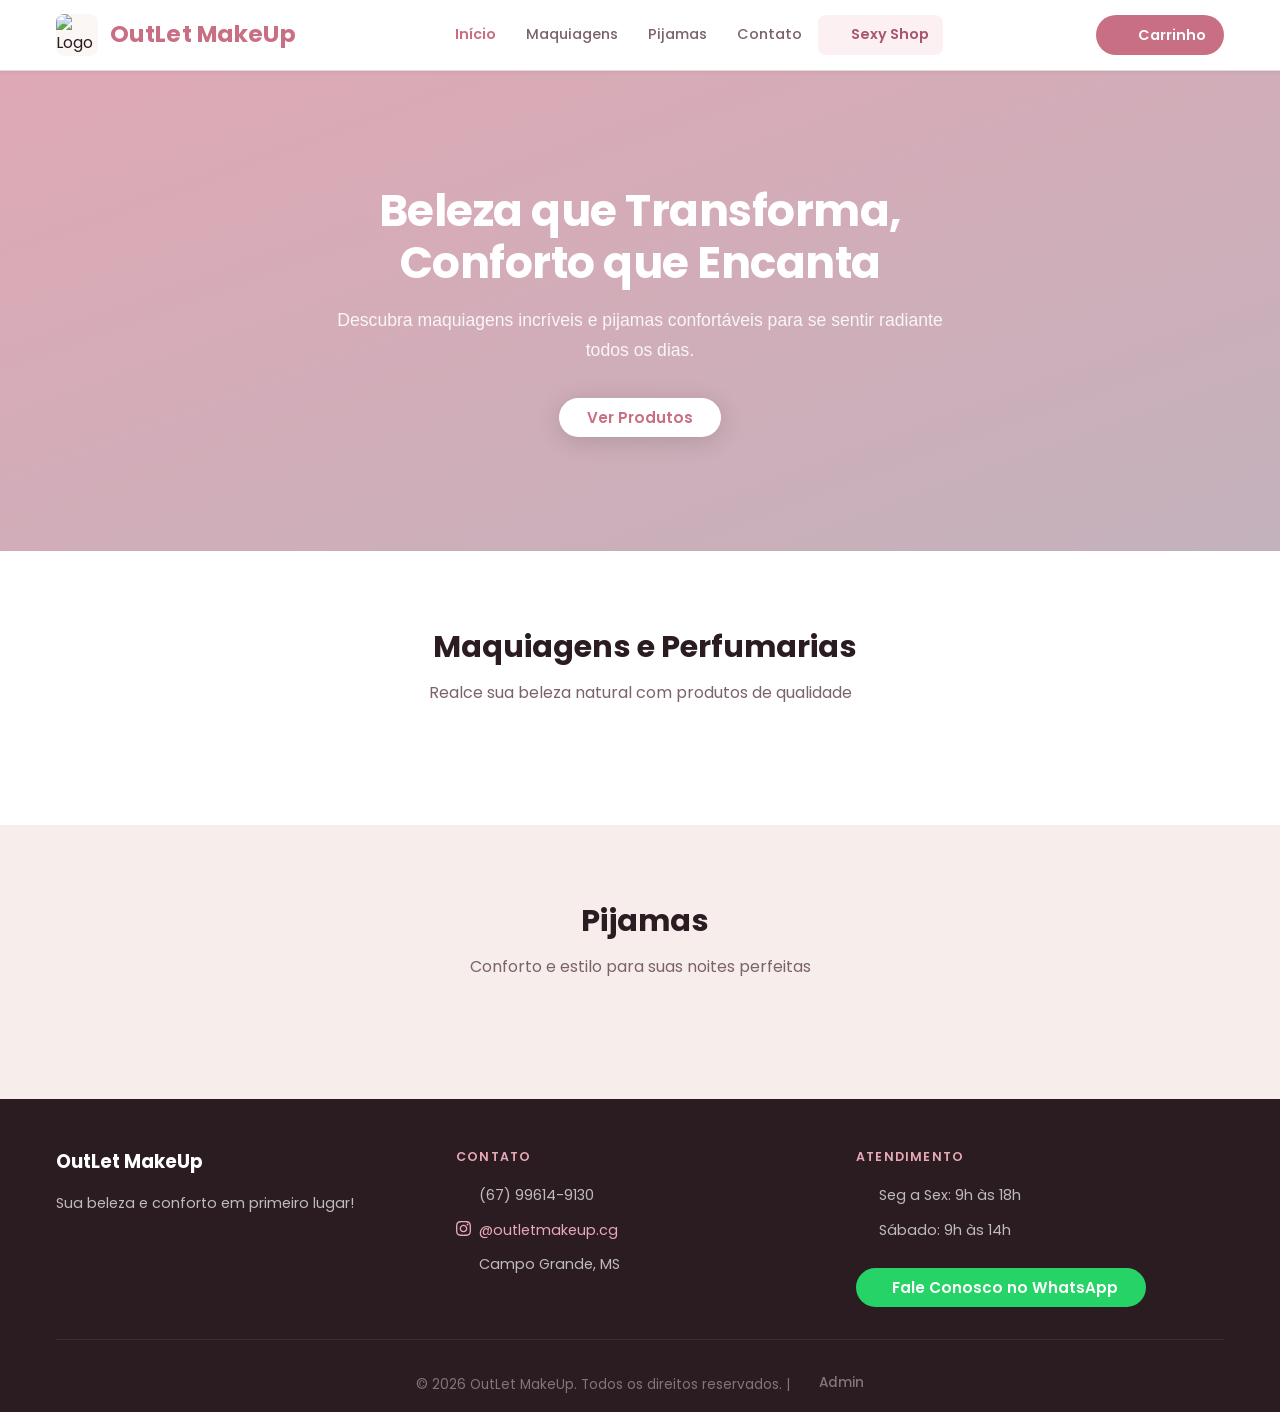
==== commit da3a3655: "ajusto header" ====
--- a/index.html
+++ b/index.html
@@ -49,10 +49,10 @@
           <a href="#inicio" class="nav-link">Início</a>
           <a href="#maquiagens" class="nav-link">Maquiagens</a>
           <a href="#pijamas" class="nav-link">Pijamas</a>
+          <a href="#contato" class="nav-link">Contato</a>
           <a href="pages/sexyshop.html" class="nav-link nav-link-sexy">
             <i data-lucide="flame"></i> Sexy Shop
           </a>
-          <a href="#contato" class="nav-link">Contato</a>
         </nav>
         <button
           class="cart-icon"
--- a/css/style.css
+++ b/css/style.css
@@ -344,6 +344,7 @@
   border-radius: var(--radius-md);
   overflow: hidden;
   border: 1px solid var(--border);
+  box-shadow: 0 4px 16px var(--shadow);
   transition: all var(--transition-medium);
   display: flex;
   flex-direction: column;
@@ -351,7 +352,7 @@
 
 .product-card:hover {
   transform: translateY(-6px);
-  box-shadow: var(--shadow-hover);
+  box-shadow: 0 12px 28px var(--shadow-hover);
   border-color: var(--primary-light);
 }
 
@@ -483,8 +484,30 @@
   }
 
   .products-grid {
-    grid-template-columns: repeat(auto-fit, minmax(250px, 1fr));
+    grid-template-columns: repeat(2, minmax(0, 1fr));
     gap: var(--spacing-sm);
+  }
+
+  .product-image {
+    height: 180px;
+  }
+
+  .product-info {
+    padding: 0.6rem;
+  }
+
+  .product-name {
+    font-size: 0.85rem;
+  }
+
+  .product-price {
+    font-size: 1.05rem;
+    margin-bottom: 0.5rem;
+  }
+
+  .btn-add-to-cart {
+    padding: 0.6rem 0.5rem;
+    font-size: 0.75rem;
   }
 
   .nav {
@@ -532,7 +555,8 @@
   }
 
   .products-grid {
-    grid-template-columns: 1fr;
+    grid-template-columns: repeat(2, minmax(0, 1fr));
+    gap: 0.5rem;
   }
 
   .logo h1 {
@@ -540,7 +564,7 @@
   }
 
   .product-image {
-    height: 250px;
+    height: 160px;
   }
 
   .footer-content {
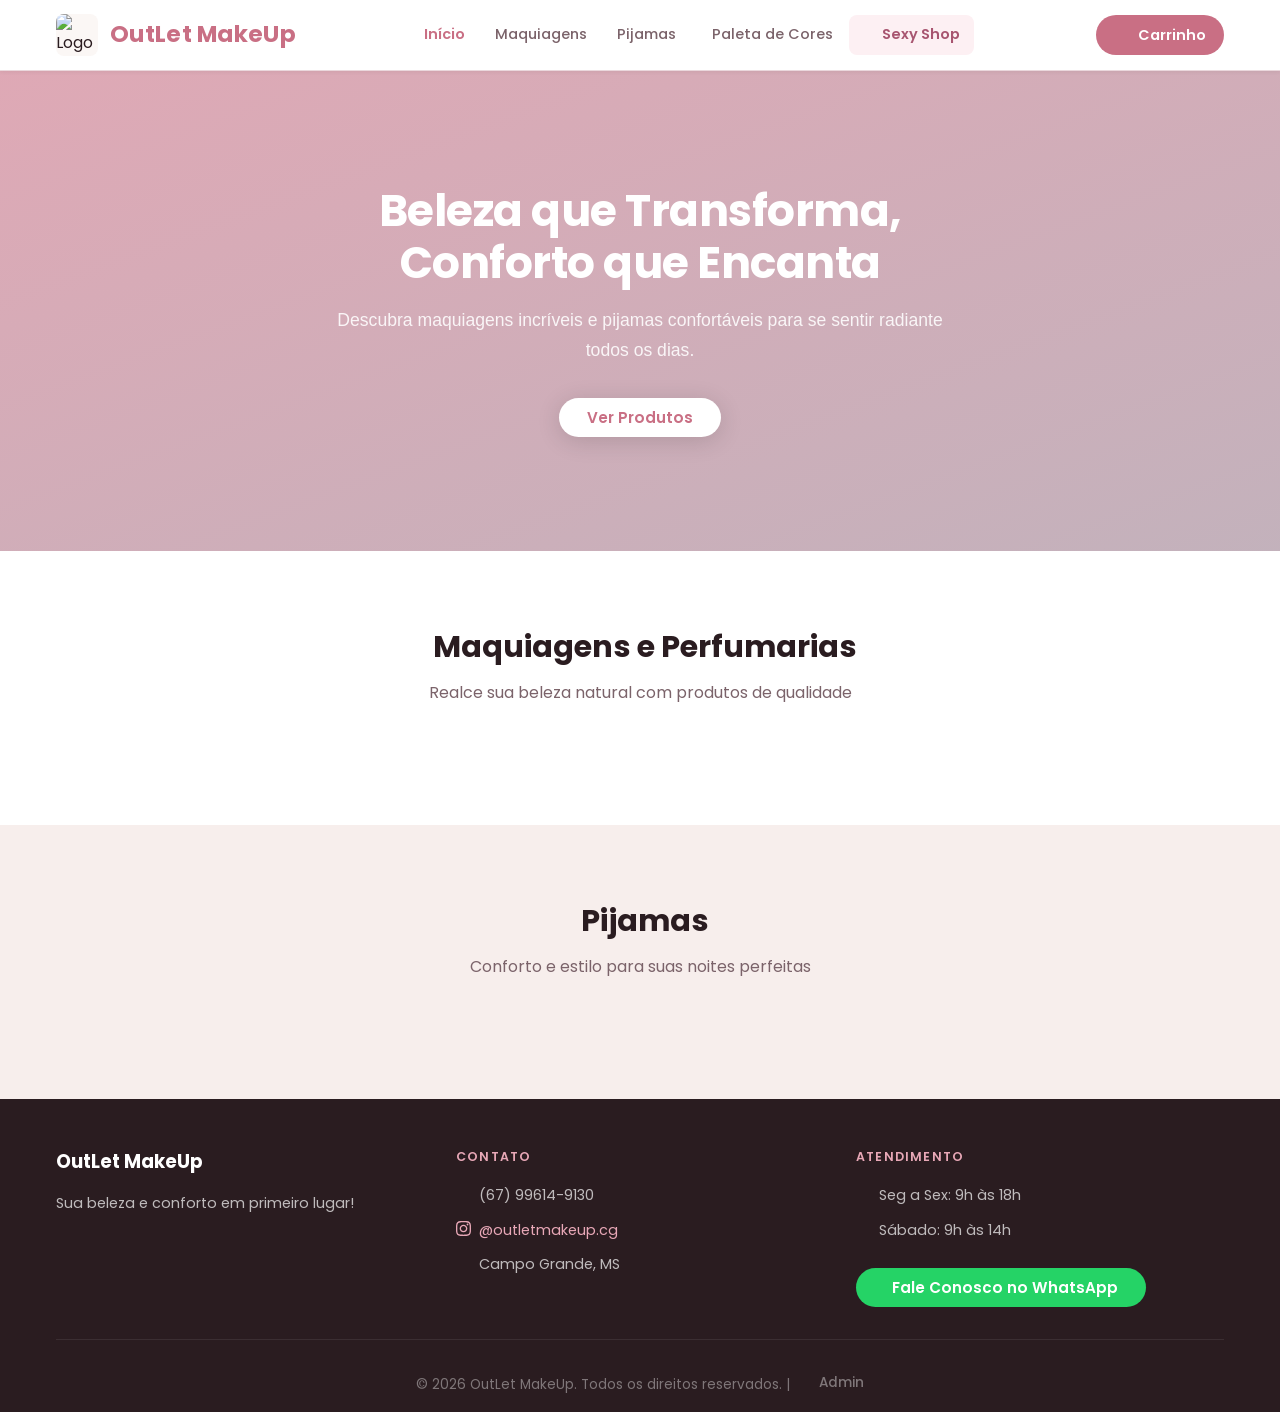
==== commit bee1483a: "ajustes" ====
--- a/index.html
+++ b/index.html
@@ -49,7 +49,11 @@
           <a href="#inicio" class="nav-link">Início</a>
           <a href="#maquiagens" class="nav-link">Maquiagens</a>
           <a href="#pijamas" class="nav-link">Pijamas</a>
-          <a href="#contato" class="nav-link">Contato</a>
+          <!-- Categorias criadas no admin (preenchido por NavCategories) -->
+          <div class="nav-categories" id="nav-categories"></div>
+          <a href="pages/paleta-cores.html" class="nav-link">
+            <i data-lucide="palette"></i> Paleta de Cores
+          </a>
           <a href="pages/sexyshop.html" class="nav-link nav-link-sexy">
             <i data-lucide="flame"></i> Sexy Shop
           </a>
--- a/css/style.css
+++ b/css/style.css
@@ -157,20 +157,159 @@
   font-weight: 600;
 }
 
+/* Categorias do admin: container some do layout, links ficam no flex do nav */
+.nav-categories {
+  display: contents;
+}
+
+/* Dropdown "Mais" (desktop) */
+.nav-more {
+  position: relative;
+}
+
+.nav-more-toggle {
+  background: none;
+  border: 0;
+  cursor: pointer;
+  font-family: inherit;
+}
+
+.nav-more-caret {
+  font-size: 0.7rem;
+  transition: transform var(--transition-fast);
+}
+
+.nav-more:hover .nav-more-caret,
+.nav-more.open .nav-more-caret {
+  transform: rotate(180deg);
+}
+
+.nav-more-menu {
+  display: none;
+  position: absolute;
+  top: 100%;
+  right: 0;
+  min-width: 180px;
+  flex-direction: column;
+  padding: 0.375rem;
+  background: var(--white);
+  border: 1px solid var(--border);
+  border-radius: var(--radius-sm);
+  box-shadow: var(--shadow-sm);
+  z-index: 1001;
+}
+
+.nav-more:hover .nav-more-menu,
+.nav-more:focus-within .nav-more-menu,
+.nav-more.open .nav-more-menu {
+  display: flex;
+}
+
+.nav-more-menu .nav-link {
+  white-space: nowrap;
+}
+
 .nav-link-sexy {
   color: var(--primary-dark);
   background-color: var(--primary-soft);
   font-weight: 600;
-}
-
+  position: relative;
+  overflow: visible;
+  transition:
+    background 0.3s ease,
+    box-shadow 0.3s ease,
+    color 0.3s ease;
+}
+
+/* Hover: fundo em brasa + brilho de fogo pulsando */
 .nav-link-sexy:hover {
-  background-color: var(--primary-color);
+  background: linear-gradient(0deg, #ff3d00, #ff9100 70%, #ffd54f);
   color: var(--white);
+  animation: fireGlow 0.9s ease-in-out infinite alternate;
 }
 
 .nav-link-sexy i {
   width: 14px;
   height: 14px;
+}
+
+/* Chama do ícone tremula */
+.nav-link-sexy:hover i {
+  animation: flameFlicker 0.35s ease-in-out infinite alternate;
+  transform-origin: 50% 100%;
+}
+
+/* Faíscas subindo */
+.nav-link-sexy::before,
+.nav-link-sexy::after {
+  content: "";
+  position: absolute;
+  bottom: 70%;
+  width: 4px;
+  height: 4px;
+  border-radius: 50%;
+  background: #ffb300;
+  opacity: 0;
+  pointer-events: none;
+}
+
+.nav-link-sexy::before {
+  left: 25%;
+}
+
+.nav-link-sexy::after {
+  left: 65%;
+  background: #ff6d00;
+}
+
+.nav-link-sexy:hover::before {
+  animation: emberRise 1s ease-out infinite;
+}
+
+.nav-link-sexy:hover::after {
+  animation: emberRise 1.2s ease-out 0.4s infinite;
+}
+
+@keyframes fireGlow {
+  from {
+    box-shadow:
+      0 0 6px rgba(255, 109, 0, 0.6),
+      0 -2px 12px rgba(255, 61, 0, 0.5);
+  }
+  to {
+    box-shadow:
+      0 0 12px rgba(255, 145, 0, 0.9),
+      0 -4px 20px rgba(255, 61, 0, 0.8);
+  }
+}
+
+@keyframes flameFlicker {
+  from {
+    transform: scale(1) rotate(-6deg);
+  }
+  to {
+    transform: scale(1.25, 1.4) rotate(6deg);
+  }
+}
+
+@keyframes emberRise {
+  0% {
+    transform: translateY(0) scale(1);
+    opacity: 0.9;
+  }
+  100% {
+    transform: translateY(-22px) scale(0.2);
+    opacity: 0;
+  }
+}
+
+@media (prefers-reduced-motion: reduce) {
+  .nav-link-sexy:hover,
+  .nav-link-sexy:hover i,
+  .nav-link-sexy:hover::before,
+  .nav-link-sexy:hover::after {
+    animation: none;
+  }
 }
 
 /* Menu Mobile */
@@ -532,6 +671,28 @@
     border-bottom: 1px solid var(--border);
     box-shadow: var(--shadow);
     z-index: 999;
+    max-height: calc(100vh - 70px);
+    overflow-y: auto;
+  }
+
+  /* Mobile: dropdown vira lista simples, sem botão "Mais" */
+  .nav-categories {
+    display: flex;
+    flex-direction: column;
+    gap: 0.125rem;
+  }
+
+  .nav-more-toggle {
+    display: none;
+  }
+
+  .nav-more-menu {
+    display: flex;
+    position: static;
+    min-width: 0;
+    padding: 0;
+    border: 0;
+    box-shadow: none;
   }
 }
 
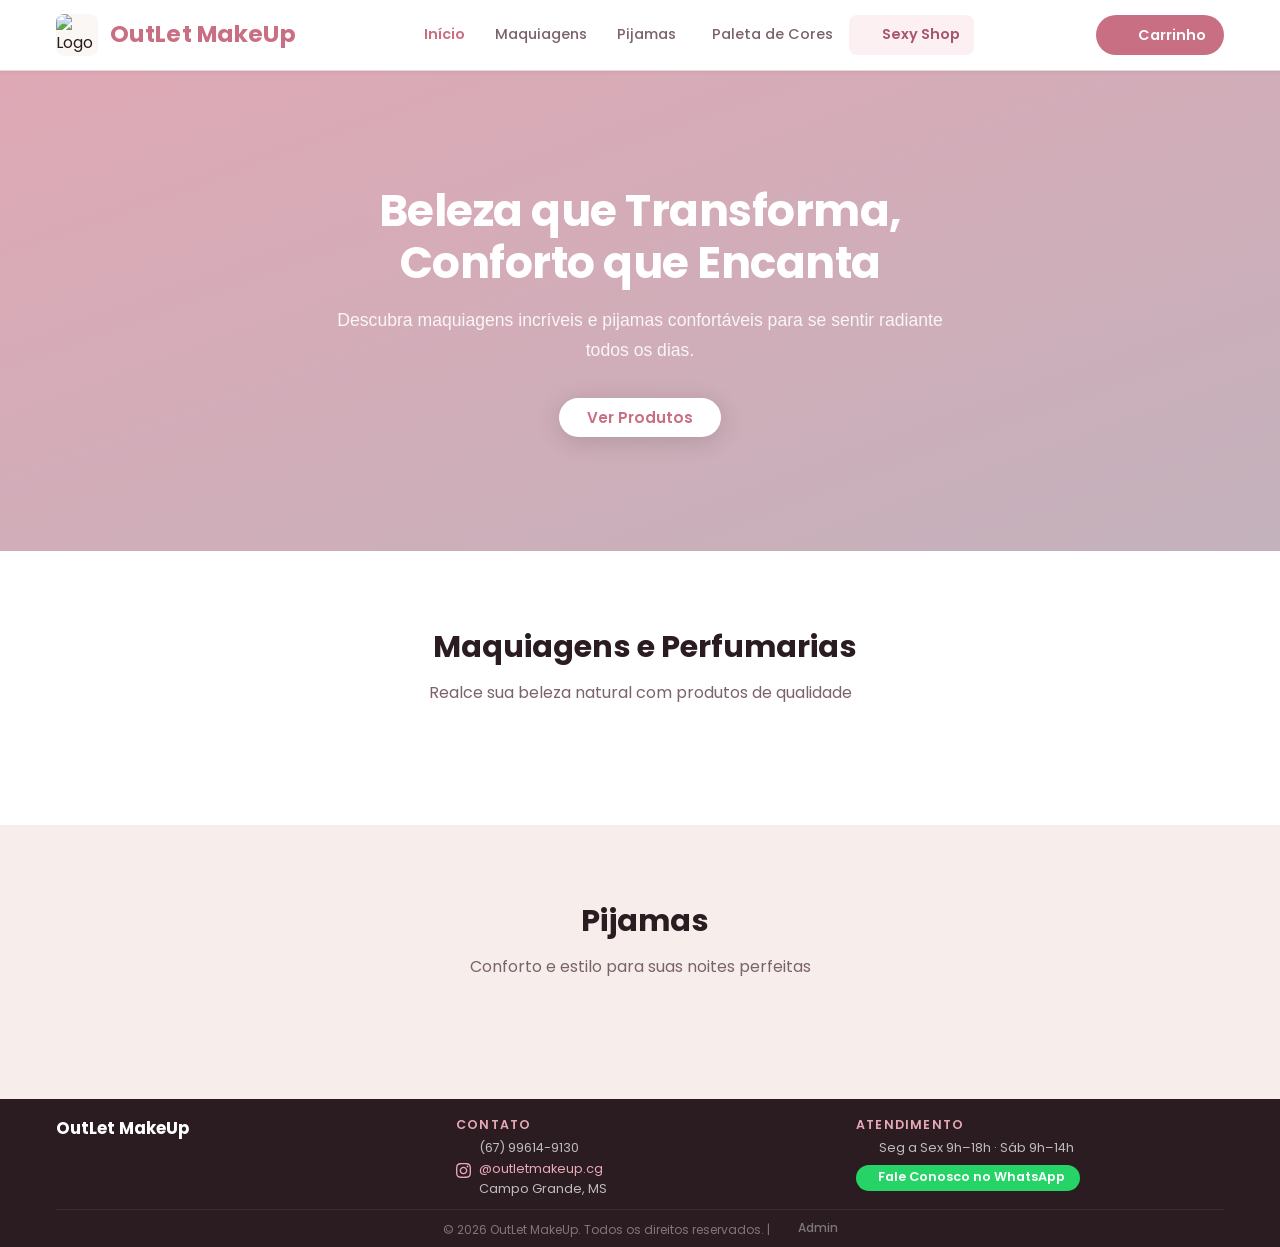
==== commit ec85df33: "adiciono  video para paleta de cores" ====
--- a/index.html
+++ b/index.html
@@ -212,7 +212,6 @@
         <div class="footer-content">
           <div class="footer-section">
             <h3>OutLet MakeUp</h3>
-            <p>Sua beleza e conforto em primeiro lugar!</p>
           </div>
 
           <div class="footer-section">
@@ -246,8 +245,7 @@
 
           <div class="footer-section">
             <h4>Atendimento</h4>
-            <p><i data-lucide="clock"></i> Seg a Sex: 9h às 18h</p>
-            <p><i data-lucide="clock"></i> Sábado: 9h às 14h</p>
+            <p><i data-lucide="clock"></i> Seg a Sex 9h–18h · Sáb 9h–14h</p>
             <button
               type="button"
               class="btn btn-whatsapp"
--- a/css/style.css
+++ b/css/style.css
@@ -547,21 +547,21 @@
 .footer {
   background-color: var(--dark-text);
   color: rgba(255, 255, 255, 0.8);
-  padding: var(--spacing-lg) 0 var(--spacing-sm);
+  padding: 1rem 0 0.5rem;
 }
 
 .footer-content {
   display: grid;
-  grid-template-columns: repeat(auto-fit, minmax(250px, 1fr));
-  gap: var(--spacing-md);
-  margin-bottom: var(--spacing-md);
+  grid-template-columns: repeat(auto-fit, minmax(200px, 1fr));
+  gap: 0.5rem var(--spacing-md);
+  margin-bottom: 0.5rem;
 }
 
 .footer-section h3 {
-  font-size: 1.15rem;
+  font-size: 1.05rem;
   font-weight: 700;
   color: var(--white);
-  margin-bottom: 0.875rem;
+  margin-bottom: 0.25rem;
 }
 
 .footer-section h4 {
@@ -570,16 +570,16 @@
   text-transform: uppercase;
   letter-spacing: 1.2px;
   color: var(--primary-light);
-  margin-bottom: 1rem;
+  margin-bottom: 0.25rem;
 }
 
 .footer-section p {
   display: flex;
   align-items: flex-start;
   gap: 0.5rem;
-  margin-bottom: 0.6rem;
-  font-size: 0.9rem;
-  line-height: 1.7;
+  margin-bottom: 0.15rem;
+  font-size: 0.8rem;
+  line-height: 1.4;
   color: rgba(255, 255, 255, 0.7);
 }
 
@@ -592,12 +592,18 @@
   height: 15px;
 }
 
+.footer .btn-whatsapp {
+  margin-top: 0.25rem;
+  padding: 0.4rem 0.9rem;
+  font-size: 0.8rem;
+}
+
 .footer-bottom {
   text-align: center;
-  padding-top: var(--spacing-md);
+  padding-top: 0.5rem;
   border-top: 1px solid rgba(255, 255, 255, 0.08);
   color: rgba(255, 255, 255, 0.4);
-  font-size: 0.85rem;
+  font-size: 0.75rem;
 }
 
 /* ========================================
@@ -731,6 +737,16 @@
   .footer-content {
     grid-template-columns: 1fr;
     text-align: center;
+    gap: 0.75rem;
+  }
+
+  /* Mobile: sem os rótulos, as 3 colunas empilhadas ocupam menos altura */
+  .footer-section h4 {
+    display: none;
+  }
+
+  .footer-section p {
+    justify-content: center;
   }
 }
 
